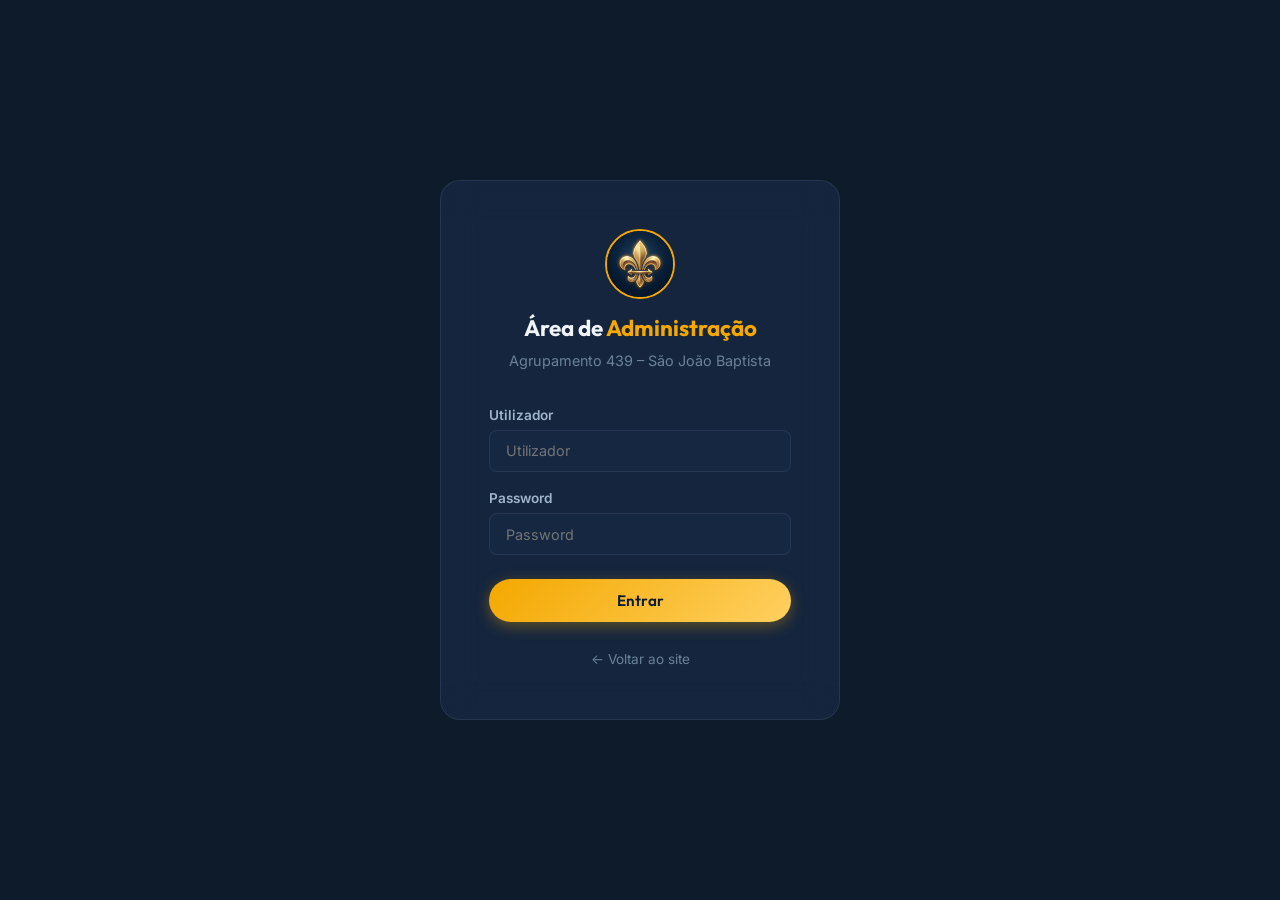
==== admin.html @ 11c43bd1 "first commit" ====
<!DOCTYPE html>
<html lang="pt" data-theme="dark">
<head>
  <meta charset="UTF-8">
  <meta name="viewport" content="width=device-width, initial-scale=1.0">
  <meta name="robots" content="noindex, nofollow">
  <title>Admin — Agrupamento 439</title>
  <link rel="stylesheet" href="css/style.css">
  <link rel="stylesheet" href="css/admin.css">
  <link rel="icon" href="assets/logo.png" type="image/png">
</head>
<body class="admin-body">

  <!-- ============ LOGIN VIEW ============ -->
  <div class="login-container" id="login-view">
    <div class="login-card">
      <img src="assets/logo.png" alt="Logo Agrupamento 439">
      <h2>Área de <span style="color: var(--c-gold);">Administração</span></h2>
      <p>Agrupamento 439 – São João Baptista</p>

      <div class="login-error" id="login-error"></div>

      <div class="form-group">
        <label style="text-align: left;">Utilizador</label>
        <input type="text" id="login-user" placeholder="Utilizador" autocomplete="username">
      </div>
      <div class="form-group">
        <label style="text-align: left;">Password</label>
        <input type="password" id="login-pass" placeholder="Password" autocomplete="current-password"
               onkeypress="if(event.key==='Enter') doLogin()">
      </div>
      <button class="btn btn-primary" style="width:100%; justify-content: center; margin-top: 0.5rem;" onclick="doLogin()">
        Entrar
      </button>
      <div style="margin-top: 1.5rem;">
        <a href="index.html" style="font-size: 0.85rem; color: var(--text-muted);">← Voltar ao site</a>
      </div>
    </div>
  </div>

  <!-- ============ ADMIN VIEW ============ -->
  <div class="admin-layout" id="admin-view" style="display: none;">

    <!-- Sidebar -->
    <aside class="admin-sidebar">
      <div class="sidebar-header">
        <img src="assets/logo.png" alt="Logo">
        <h2>Admin <span>439</span></h2>
      </div>

      <nav class="sidebar-nav">
        <div class="sidebar-section-label">Principal</div>
        <button class="sidebar-link active" data-section="dashboard" onclick="navigateTo('dashboard')">
          <span class="icon">📊</span> Dashboard
        </button>

        <div class="sidebar-section-label">Conteúdo</div>
        <button class="sidebar-link" data-section="news" onclick="navigateTo('news')">
          <span class="icon">📰</span> Notícias / Avisos
        </button>
        <button class="sidebar-link" data-section="hero" onclick="navigateTo('hero')">
          <span class="icon">✨</span> Destaques Hero
        </button>
        <button class="sidebar-link" data-section="events" onclick="navigateTo('events')">
          <span class="icon">📅</span> Eventos
        </button>
        <button class="sidebar-link" data-section="timeline" onclick="navigateTo('timeline')">
          <span class="icon">⌛</span> Cronologia
        </button>
        <button class="sidebar-link" data-section="gallery" onclick="navigateTo('gallery')">
          <span class="icon">🖼️</span> Galeria
        </button>
        <button class="sidebar-link" data-section="songs" onclick="navigateTo('songs')">
          <span class="icon">🎵</span> Cancioneiro
        </button>
        <button class="sidebar-link" data-section="visits" onclick="navigateTo('visits')">
          <span class="icon">👥</span> Visitantes
        </button>
        <button class="sidebar-link" data-section="recruitment" onclick="navigateTo('recruitment')">
          <span class="icon">📢</span> Recrutamento
        </button>
        <button class="sidebar-link" data-section="pages" onclick="navigateTo('pages')">
          <span class="icon">🌐</span> Páginas
        </button>

        <div class="sidebar-section-label">Comunicação</div>
        <button class="sidebar-link" data-section="newsletter" onclick="navigateTo('newsletter')">
          <span class="icon">📧</span> Newsletter
        </button>
        <button class="sidebar-link" data-section="messages" onclick="navigateTo('messages')">
          <span class="icon">💬</span> Mensagens
        </button>

        <div class="sidebar-section-label">Configuração</div>
        <button class="sidebar-link" data-section="settings" onclick="navigateTo('settings')">
          <span class="icon">⚙️</span> Definições Admin
        </button>
      </nav>


      <div class="sidebar-footer">
        <a href="index.html">← Voltar ao site</a>
        <a href="#" onclick="doLogout()" style="margin-top: 0.5rem; color: var(--c-gold);">🚪 Terminar sessão</a>
      </div>
    </aside>

    <!-- Main Content -->
    <main class="admin-main">
      <div class="admin-header">
        <h1 id="admin-title">📊 <span>Dashboard</span></h1>
        <div style="display: flex; gap: 0.5rem;">
          <button class="nav-toggle-btn" onclick="document.documentElement.setAttribute('data-theme', document.documentElement.getAttribute('data-theme') === 'dark' ? 'light' : 'dark')" title="Toggle Theme">🌓</button>
          <button class="nav-toggle-btn" onclick="toggleSidebar()" style="display:none;" id="sidebar-toggle-btn" title="Menu">☰</button>
        </div>
      </div>

      <div id="admin-content"></div>
    </main>
  </div>

  <script src="js/songs-data.js"></script>
  <script src="js/visits-data.js"></script>
  <script src="js/admin.js"></script>
</body>
</html>
---- css/style.css ----
/* ============================================================
   AGRUPAMENTO 439 — DESIGN SYSTEM
   Premium Scout Website · Dark/Light · Mobile-First
   ============================================================ */

/* ---------- GOOGLE FONTS ---------- */
@import url('https://fonts.googleapis.com/css2?family=Outfit:wght@300;400;500;600;700;800;900&family=Inter:wght@300;400;500;600;700&display=swap');

/* ---------- CSS CUSTOM PROPERTIES ---------- */
:root {
  /* Scout Colors - Base Reference */
  --c-navy: #1B3A6B;
  --c-navy-deep: #0D1B2A;
  --c-gold: #F4A800;
  --c-gold-light: #FFD060;
  --c-green: #2E7D32;
  --c-green-light: #4CAF50;
  --c-red-scout: #C62828;
  --c-lobitos: #FF9800;
  --c-exploradores: #1976D2;
  --c-pioneiros: #E53935;
  --c-caminheiros: #388E3C;

  /* Theme Dynamic Colors (Defaults to Gold) */
  --c-primary: var(--c-gold);
  --c-primary-rgb: 244, 168, 0;
  --c-primary-light: var(--c-gold-light);

  /* Typography */
  --f-heading: 'Outfit', sans-serif;
  --f-body: 'Inter', sans-serif;

  /* Spacing */
  --s-xs: 0.25rem;
  --s-sm: 0.5rem;
  --s-md: 1rem;
  --s-lg: 1.5rem;
  --s-xl: 2rem;
  --s-2xl: 3rem;
  --s-3xl: 4rem;
  --s-4xl: 6rem;

  /* Border Radius */
  --r-sm: 8px;
  --r-md: 12px;
  --r-lg: 20px;
  --r-xl: 28px;
  --r-full: 9999px;

  /* Shadows */
  --shadow-sm: 0 2px 8px rgba(0,0,0,0.1);
  --shadow-md: 0 4px 20px rgba(0,0,0,0.15);
  --shadow-lg: 0 8px 40px rgba(0,0,0,0.2);
  --shadow-glow: 0 0 30px rgba(var(--c-primary-rgb), 0.3);

  /* Transitions */
  --t-fast: 0.15s ease;
  --t-med: 0.3s ease;
  --t-slow: 0.5s ease;
  --t-spring: 0.4s cubic-bezier(0.34, 1.56, 0.64, 1);
}

/* ---------- SECTION THEMES ---------- */
[data-section-theme="lobitos"] {
  --c-primary: var(--c-lobitos);
  --c-primary-rgb: 255, 152, 0;
  --c-primary-light: #FFB74D;
}
[data-section-theme="exploradores"] {
  --c-primary: var(--c-exploradores);
  --c-primary-rgb: 25, 118, 210;
  --c-primary-light: #64B5F6;
}
[data-section-theme="pioneiros"] {
  --c-primary: var(--c-pioneiros);
  --c-primary-rgb: 229, 57, 53;
  --c-primary-light: #EF5350;
}
[data-section-theme="caminheiros"] {
  --c-primary: var(--c-caminheiros);
  --c-primary-rgb: 56, 142, 60;
  --c-primary-light: #81C784;
}

/* ---------- DARK THEME (default) ---------- */
[data-theme="dark"] {
  --bg-primary: #0D1B2A;
  --bg-secondary: #132238;
  --bg-card: rgba(25, 42, 70, 0.7);
  --bg-card-hover: rgba(35, 55, 88, 0.85);
  --bg-glass: rgba(19, 34, 56, 0.6);
  --bg-nav: rgba(13, 27, 42, 0.92);
  --text-primary: #F0F4F8;
  --text-secondary: #A0B4CC;
  --text-muted: #6B8299;
  --border-color: rgba(160, 180, 210, 0.12);
  --border-glow: rgba(var(--c-primary-rgb), 0.4);
  --input-bg: rgba(25, 42, 70, 0.5);
  --overlay: rgba(13, 27, 42, 0.85);
}

/* Dark Theme Specific Overrides */
[data-theme="dark"][data-section-theme="lobitos"] { --bg-primary: #1A120B; --bg-secondary: #251D14; --bg-card: rgba(40, 30, 20, 0.7); }
[data-theme="dark"][data-section-theme="exploradores"] { --bg-primary: #0B131A; --bg-secondary: #141D25; --bg-card: rgba(20, 30, 40, 0.7); }
[data-theme="dark"][data-section-theme="pioneiros"] { --bg-primary: #1A0B0B; --bg-secondary: #251414; --bg-card: rgba(40, 20, 20, 0.7); }
[data-theme="dark"][data-section-theme="caminheiros"] { --bg-primary: #0B1A0B; --bg-secondary: #142514; --bg-card: rgba(20, 40, 20, 0.7); }

/* ---------- LIGHT THEME ---------- */
[data-theme="light"] {
  --bg-primary: #F5F0E8;
  --bg-secondary: #EDE7DB;
  --bg-card: rgba(255, 255, 255, 0.85);
  --bg-card-hover: rgba(255, 255, 255, 0.95);
  --bg-glass: rgba(255, 255, 255, 0.6);
  --bg-nav: rgba(245, 240, 232, 0.95);
  --text-primary: #1B3A6B;
  --text-secondary: #4A5568;
  --text-muted: #718096;
  --border-color: rgba(27, 58, 107, 0.12);
  --border-glow: rgba(var(--c-primary-rgb), 0.5);
  --input-bg: rgba(255, 255, 255, 0.7);
  --overlay: rgba(245, 240, 232, 0.9);
}

/* Light Theme Specific Overrides */
[data-theme="light"][data-section-theme="lobitos"] { --bg-primary: #FFF8E1; --bg-secondary: #FEF3CF; --text-primary: #5D4037; }
[data-theme="light"][data-section-theme="exploradores"] { --bg-primary: #E3F2FD; --bg-secondary: #D1E9F9; --text-primary: #0D47A1; }
[data-theme="light"][data-section-theme="pioneiros"] { --bg-primary: #FFEBEE; --bg-secondary: #F9D1D1; --text-primary: #B71C1C; }
[data-theme="light"][data-section-theme="caminheiros"] { --bg-primary: #E8F5E9; --bg-secondary: #D1F9D1; --text-primary: #1B5E20; }

/* ---------- RESET & BASE ---------- */
*, *::before, *::after {
  margin: 0;
  padding: 0;
  box-sizing: border-box;
}

html {
  scroll-behavior: smooth;
  font-size: 16px;
}

body {
  font-family: var(--f-body);
  background: var(--bg-primary);
  color: var(--text-primary);
  line-height: 1.6;
  overflow-x: hidden;
  transition: background var(--t-med), color var(--t-med);
}

a {
  color: var(--c-primary);
  text-decoration: none;
  transition: color var(--t-fast);
}
a:hover { color: var(--c-primary-light); }

img { max-width: 100%; height: auto; display: block; }

ul { list-style: none; }

h1, h2, h3, h4, h5, h6 {
  font-family: var(--f-heading);
  font-weight: 700;
  line-height: 1.2;
}

/* ---------- UTILITY CLASSES ---------- */
.container {
  width: 100%;
  max-width: 1200px;
  margin: 0 auto;
  padding: 0 var(--s-lg);
}

.section {
  padding: var(--s-4xl) 0;
  position: relative;
}

.section-title {
  font-size: clamp(1.8rem, 4vw, 2.8rem);
  font-weight: 800;
  text-align: center;
  margin-bottom: var(--s-sm);
}

.section-subtitle {
  font-size: clamp(1rem, 2vw, 1.15rem);
  color: var(--text-secondary);
  text-align: center;
  margin-bottom: var(--s-3xl);
  max-width: 600px;
  margin-left: auto;
  margin-right: auto;
}

.gold { color: var(--c-primary); }
.green { color: var(--c-green-light); }

.btn {
  display: inline-flex;
  align-items: center;
  gap: var(--s-sm);
  padding: 0.75rem 1.75rem;
  border-radius: var(--r-full);
  font-family: var(--f-heading);
  font-weight: 600;
  font-size: 0.95rem;
  cursor: pointer;
  border: none;
  transition: all var(--t-spring);
  text-decoration: none;
}

.btn-primary {
  background: linear-gradient(135deg, var(--c-primary), var(--c-primary-light));
  color: var(--c-navy-deep);
  box-shadow: 0 4px 15px rgba(var(--c-primary-rgb), 0.35);
}
.btn-primary:hover {
  transform: translateY(-2px) scale(1.03);
  box-shadow: 0 6px 25px rgba(var(--c-primary-rgb), 0.5);
  color: var(--c-navy-deep);
}

.btn-outline {
  background: transparent;
  border: 2px solid var(--c-primary);
  color: var(--c-primary);
}
.btn-outline:hover {
  background: var(--c-primary);
  color: var(--c-navy-deep);
  transform: translateY(-2px);
}

.btn-sm {
  padding: 0.5rem 1.2rem;
  font-size: 0.85rem;
}

/* ---------- SCROLLBAR ---------- */
::-webkit-scrollbar { width: 8px; }
::-webkit-scrollbar-track { background: var(--bg-secondary); }
::-webkit-scrollbar-thumb {
  background: var(--c-navy);
  border-radius: 4px;
}
[data-theme="light"] ::-webkit-scrollbar-thumb {
  background: #C0B8A8;
}

/* ============================================================
   NAVBAR
   ============================================================ */
.navbar {
  position: fixed;
  top: 0;
  left: 0;
  right: 0;
  z-index: 1000;
  background: var(--bg-nav);
  backdrop-filter: blur(20px);
  -webkit-backdrop-filter: blur(20px);
  border-bottom: 1px solid var(--border-color);
  transition: all var(--t-med);
  padding: 0.6rem 0;
}

.navbar.scrolled {
  box-shadow: var(--shadow-md);
}

.nav-inner {
  display: flex;
  align-items: center;
  justify-content: space-between;
  max-width: 1200px;
  margin: 0 auto;
  padding: 0 var(--s-lg);
}

.nav-brand {
  display: flex;
  align-items: center;
  gap: var(--s-sm);
}

.nav-brand img {
  width: 40px;
  height: 40px;
  border-radius: 50%;
  object-fit: cover;
}

.nav-brand-text {
  font-family: var(--f-heading);
  font-weight: 700;
  font-size: 1.1rem;
  color: var(--text-primary);
}

.nav-brand-text span {
  color: var(--c-primary);
}

.nav-links {
  display: flex;
  align-items: center;
  gap: var(--s-lg);
}

.nav-links a {
  color: var(--text-secondary);
  font-family: var(--f-heading);
  font-weight: 500;
  font-size: 0.9rem;
  position: relative;
  padding: 0.3rem 0;
  transition: color var(--t-fast);
}

.nav-links a::after {
  content: '';
  position: absolute;
  bottom: -2px;
  left: 0;
  width: 0%;
  height: 2px;
  background: var(--c-primary);
  transition: width var(--t-med);
  border-radius: 2px;
}

.nav-links a:hover,
.nav-links a.active {
  color: var(--c-primary);
}

.nav-links a:hover::after,
.nav-links a.active::after {
  width: 100%;
}

.nav-controls {
  display: flex;
  align-items: center;
  gap: var(--s-md);
}

.nav-toggle-btn {
  background: var(--bg-card);
  border: 1px solid var(--border-color);
  color: var(--text-secondary);
  width: 36px;
  height: 36px;
  border-radius: var(--r-sm);
  cursor: pointer;
  display: flex;
  align-items: center;
  justify-content: center;
  font-size: 1rem;
  transition: all var(--t-fast);
}

.nav-toggle-btn:hover {
  background: var(--bg-card-hover);
  color: var(--c-primary);
  border-color: var(--border-glow);
}

/* Section Theme Selector */
.section-theme-selector {
  position: relative;
}

.section-theme-dropdown {
  position: absolute;
  top: calc(100% + 10px);
  right: 0;
  background: var(--bg-nav);
  backdrop-filter: blur(20px);
  border: 1px solid var(--border-color);
  border-radius: var(--r-md);
  padding: 0.5rem;
  display: none;
  flex-direction: column;
  gap: 0.25rem;
  min-width: 160px;
  box-shadow: var(--shadow-lg);
  animation: fadeInDown 0.3s ease;
  z-index: 1100;
}

.section-theme-selector:hover .section-theme-dropdown {
  display: flex;
}

.section-theme-dropdown button {
  background: transparent;
  border: none;
  color: var(--text-secondary);
  padding: 0.6rem 1rem;
  text-align: left;
  font-family: var(--f-heading);
  font-size: 0.85rem;
  font-weight: 500;
  border-radius: var(--r-sm);
  cursor: pointer;
  transition: all var(--t-fast);
  display: flex;
  align-items: center;
  gap: var(--s-sm);
}

.section-theme-dropdown button:hover {
  background: var(--bg-card-hover);
  color: var(--c-primary);
}

.lang-toggle {
  font-weight: 600;
  font-size: 0.8rem;
  font-family: var(--f-heading);
  letter-spacing: 0.5px;
}

.hamburger {
  display: none;
  background: none;
  border: none;
  cursor: pointer;
  padding: var(--s-sm);
}

.hamburger span {
  display: block;
  width: 24px;
  height: 2px;
  background: var(--text-primary);
  margin: 5px 0;
  transition: all var(--t-med);
  border-radius: 2px;
}

.hamburger.open span:nth-child(1) {
  transform: rotate(45deg) translate(5px, 5px);
}
.hamburger.open span:nth-child(2) {
  opacity: 0;
}
.hamburger.open span:nth-child(3) {
  transform: rotate(-45deg) translate(5px, -5px);
}

/* ============================================================
   HERO SECTION
   ============================================================ */
.hero {
  position: relative;
  min-height: 100vh;
  display: flex;
  align-items: center;
  justify-content: center;
  overflow: hidden;
  background: var(--c-navy-deep);
}

.hero-bg {
  position: absolute;
  inset: 0;
  background-image: url('../assets/hero.png');
  background-size: cover;
  background-position: center;
  filter: brightness(0.4);
  transform: scale(1.05);
  transition: transform 8s ease;
}

.hero:hover .hero-bg {
  transform: scale(1.1);
}

.hero-overlay {
  position: absolute;
  inset: 0;
  background: linear-gradient(
    180deg,
    rgba(13, 27, 42, 0.5) 0%,
    rgba(13, 27, 42, 0.3) 50%,
    rgba(13, 27, 42, 0.9) 100%
  );
}

.hero-particles {
  position: absolute;
  inset: 0;
  overflow: hidden;
  pointer-events: none;
}

.hero-particles .particle {
  position: absolute;
  width: 3px;
  height: 3px;
  background: var(--c-primary);
  border-radius: 50%;
  opacity: 0;
  animation: particle-float 6s ease-in-out infinite;
}

@keyframes particle-float {
  0% { opacity: 0; transform: translateY(100vh) scale(0); }
  20% { opacity: 0.8; }
  80% { opacity: 0.8; }
  100% { opacity: 0; transform: translateY(-10vh) scale(1.5); }
}

.hero-content {
  position: relative;
  z-index: 2;
  text-align: center;
  padding: 100px var(--s-xl) var(--s-xl); /* Increased top padding for fixed navbar */
  max-width: 900px; /* Slightly wider to accommodate panorama */
}

.hero-badge {
  display: inline-flex;
  align-items: center;
  gap: var(--s-sm);
  padding: 0.4rem 1rem;
  background: rgba(var(--c-primary-rgb), 0.15);
  border: 1px solid rgba(var(--c-primary-rgb), 0.3);
  border-radius: var(--r-full);
  font-family: var(--f-heading);
  font-weight: 600;
  font-size: 0.85rem;
  color: var(--c-primary);
  margin-bottom: var(--s-lg);
  animation: fadeInDown 0.8s ease;
}

/* --- Group Photo in Hero --- */
.hero-group-photo-wrap {
  position: relative;
  width: min(720px, 90vw);
  margin: 0 auto 1.75rem;
  border-radius: var(--r-xl);
  overflow: hidden;
  border: 3px solid rgba(var(--c-primary-rgb), 0.6);
  box-shadow: 0 0 40px rgba(var(--c-primary-rgb), 0.25), var(--shadow-lg);
  animation: fadeInScale 1s ease 0.15s both;
}

.hero-group-photo {
  width: 100%;
  height: auto;
  aspect-ratio: 16 / 9; /* Maintains a standard panoramic ratio */
  object-fit: contain; /* Ensures the complete image is visible */
  background: rgba(0,0,0,0.2);
  display: block;
}

.hero-group-photo-overlay {
  position: absolute;
  inset: 0;
  background: linear-gradient(
    to bottom,
    transparent 50%,
    rgba(13, 27, 42, 0.7) 100%
  );
}

/* The height is now handled by aspect-ratio and height: auto */

.hero-logo {
  width: 90px;
  height: 90px;
  margin: 0 auto var(--s-lg);
  border-radius: 50%;
  object-fit: cover;
  border: 3px solid var(--c-primary);
  box-shadow: var(--shadow-glow);
  animation: fadeInScale 1s ease 0.2s both;
}

.hero h1 {
  font-size: clamp(2.2rem, 6vw, 4rem);
  font-weight: 900;
  color: #fff;
  margin-bottom: var(--s-md);
  animation: fadeInUp 0.8s ease 0.4s both;
}

.hero h1 .highlight {
  background: linear-gradient(135deg, var(--c-primary), var(--c-primary-light));
  -webkit-background-clip: text;
  -webkit-text-fill-color: transparent;
  background-clip: text;
}

.hero-subtitle {
  font-size: clamp(1rem, 2.5vw, 1.3rem);
  color: rgba(255,255,255,0.8);
  margin-bottom: var(--s-2xl);
  animation: fadeInUp 0.8s ease 0.6s both;
  line-height: 1.5;
}

.hero-cta {
  display: flex;
  gap: var(--s-md);
  justify-content: center;
  flex-wrap: wrap;
  animation: fadeInUp 0.8s ease 0.8s both;
}

/* Counter Stats */
.hero-stats {
  display: flex;
  gap: var(--s-2xl);
  justify-content: center;
  margin-top: var(--s-3xl);
  animation: fadeInUp 0.8s ease 1s both;
}

.stat-item {
  text-align: center;
}

.stat-number {
  font-family: var(--f-heading);
  font-size: clamp(2rem, 4vw, 3rem);
  font-weight: 900;
  color: var(--c-primary);
  line-height: 1;
}

.stat-label {
  font-size: 0.85rem;
  color: rgba(255,255,255,0.6);
  margin-top: var(--s-xs);
  font-weight: 500;
}

.hero-scroll {
  position: absolute;
  bottom: 2rem;
  left: 50%;
  transform: translateX(-50%);
  z-index: 2;
  animation: bounce 2s infinite;
}

.hero-scroll-icon {
  width: 28px;
  height: 44px;
  border: 2px solid rgba(255,255,255,0.4);
  border-radius: 14px;
  display: flex;
  justify-content: center;
  padding-top: 8px;
}

.hero-scroll-icon::before {
  content: '';
  width: 4px;
  height: 10px;
  background: var(--c-primary);
  border-radius: 2px;
  animation: scroll-dot 1.5s infinite;
}

/* ============================================================
   NEWS/AVISOS SECTION
   ============================================================ */
.news-filters {
  display: flex;
  gap: var(--s-sm);
  justify-content: center;
  flex-wrap: wrap;
  margin-bottom: var(--s-2xl);
}

.filter-btn {
  padding: 0.4rem 1rem;
  border-radius: var(--r-full);
  border: 1px solid var(--border-color);
  background: var(--bg-card);
  color: var(--text-secondary);
  font-family: var(--f-heading);
  font-weight: 500;
  font-size: 0.85rem;
  cursor: pointer;
  transition: all var(--t-fast);
}

.filter-btn:hover,
.filter-btn.active {
  background: var(--c-primary);
  color: var(--c-navy-deep);
  border-color: var(--c-primary);
}

.news-grid {
  display: grid;
  grid-template-columns: repeat(auto-fill, minmax(320px, 1fr));
  gap: var(--s-lg);
}

.news-card {
  background: var(--bg-card);
  border: 1px solid var(--border-color);
  border-radius: var(--r-lg);
  overflow: hidden;
  backdrop-filter: blur(10px);
  transition: all var(--t-spring);
  cursor: pointer;
}

.news-card:hover {
  transform: translateY(-6px);
  border-color: var(--border-glow);
  box-shadow: var(--shadow-glow);
}

.news-card-img {
  width: 100%;
  height: 180px;
  object-fit: cover;
}

.news-card-body {
  padding: var(--s-lg);
}

.news-card-tag {
  display: inline-block;
  padding: 0.2rem 0.6rem;
  border-radius: var(--r-full);
  font-size: 0.7rem;
  font-weight: 600;
  font-family: var(--f-heading);
  text-transform: uppercase;
  letter-spacing: 0.5px;
  margin-bottom: var(--s-sm);
}

.tag-lobitos { background: rgba(255,152,0,0.15); color: var(--c-lobitos); }
.tag-exploradores { background: rgba(25,118,210,0.15); color: var(--c-exploradores); }
.tag-pioneiros { background: rgba(229,57,53,0.15); color: var(--c-pioneiros); }
.tag-caminheiros { background: rgba(56,142,60,0.15); color: var(--c-caminheiros); }
.tag-geral { background: rgba(var(--c-primary-rgb), 0.15); color: var(--c-primary); }

.news-card h3 {
  font-size: 1.1rem;
  margin-bottom: var(--s-sm);
  color: var(--text-primary);
}

.news-card p {
  color: var(--text-secondary);
  font-size: 0.9rem;
  line-height: 1.5;
  display: -webkit-box;
  -webkit-line-clamp: 3;
  line-clamp: 3;
  -webkit-box-orient: vertical;
  overflow: hidden;
}

.news-card-date {
  font-size: 0.8rem;
  color: var(--text-muted);
  margin-top: var(--s-md);
}

/* ============================================================
   SECTIONS (AGE GROUPS)
   ============================================================ */
.section-tabs {
  display: flex;
  gap: var(--s-sm);
  justify-content: center;
  flex-wrap: wrap;
  margin-bottom: var(--s-2xl);
}

.section-tab {
  padding: 0.6rem 1.5rem;
  border-radius: var(--r-full);
  border: 2px solid var(--border-color);
  background: var(--bg-card);
  color: var(--text-secondary);
  font-family: var(--f-heading);
  font-weight: 600;
  font-size: 0.9rem;
  cursor: pointer;
  transition: all var(--t-spring);
}

.section-tab:hover { transform: translateY(-2px); }

.section-tab[data-section="lobitos"].active,
.section-tab[data-section="lobitos"]:hover {
  background: var(--c-lobitos);
  color: #fff;
  border-color: var(--c-lobitos);
}

.section-tab[data-section="exploradores"].active,
.section-tab[data-section="exploradores"]:hover {
  background: var(--c-exploradores);
  color: #fff;
  border-color: var(--c-exploradores);
}

.section-tab[data-section="pioneiros"].active,
.section-tab[data-section="pioneiros"]:hover {
  background: var(--c-pioneiros);
  color: #fff;
  border-color: var(--c-pioneiros);
}

.section-tab[data-section="caminheiros"].active,
.section-tab[data-section="caminheiros"]:hover {
  background: var(--c-caminheiros);
  color: #fff;
  border-color: var(--c-caminheiros);
}

.section-panel {
  display: none;
  animation: fadeInUp 0.5s ease;
}

.section-panel.active {
  display: grid;
  grid-template-columns: 1fr 1fr;
  gap: var(--s-2xl);
  align-items: center;
}

.section-info h3 {
  font-size: 1.8rem;
  margin-bottom: var(--s-sm);
}

.section-info .age-range {
  display: inline-flex;
  align-items: center;
  gap: var(--s-sm);
  padding: 0.3rem 0.8rem;
  border-radius: var(--r-full);
  font-size: 0.85rem;
  font-weight: 600;
  margin-bottom: var(--s-lg);
  font-family: var(--f-heading);
}

.section-info p {
  color: var(--text-secondary);
  line-height: 1.7;
  margin-bottom: var(--s-md);
}

.section-details {
  background: var(--bg-card);
  border: 1px solid var(--border-color);
  border-radius: var(--r-lg);
  padding: var(--s-xl);
  backdrop-filter: blur(10px);
}

.section-details h4 {
  font-size: 1.1rem;
  margin-bottom: var(--s-md);
  display: flex;
  align-items: center;
  gap: var(--s-sm);
}

.detail-list {
  display: flex;
  flex-wrap: wrap;
  gap: var(--s-sm);
}

.detail-list a {
  padding: 0.35rem 0.75rem;
  border-radius: var(--r-full);
  background: var(--bg-secondary);
  border: 1px solid var(--border-color);
  font-size: 0.82rem;
  color: var(--text-secondary);
  transition: all var(--t-fast);
}

.detail-list a:hover {
  background: var(--c-gold);
  color: var(--c-navy-deep);
  border-color: var(--c-gold);
}

/* --- Scout Section Details (Shared) --- */
.scout-info-list {
  list-style: none;
  padding: 0;
  display: flex;
  flex-direction: column;
  gap: 0.75rem;
  margin-top: var(--s-lg);
}

.scout-info-item {
  display: flex;
  gap: 1rem;
  padding: 0.85rem;
  background: rgba(var(--c-primary-rgb), 0.03);
  border-radius: var(--r-md);
  border-left: 3px solid var(--c-primary);
  transition: transform 0.2s ease, background 0.2s ease;
}

.scout-info-item:hover {
  transform: translateX(5px);
  background: rgba(var(--c-primary-rgb), 0.08);
}

.scout-info-icon {
  font-size: 1.25rem;
  flex-shrink: 0;
}

.scout-info-text {
  font-size: 0.92rem;
  line-height: 1.6;
  color: var(--text-secondary);
}

.uniform-infographic-wrap {
  text-align: center;
  padding: var(--s-lg);
}

.uniform-infographic {
  width: 100%;
  max-width: 450px;
  display: block;
  margin: 0 auto;
  border-radius: var(--r-lg);
  box-shadow: var(--shadow-xl);
  border: 1px solid var(--border-color);
  transition: transform 0.3s ease;
}

.uniform-infographic:hover {
  transform: scale(1.02);
}

@media (max-width: 992px) {
  .section-panel.active {
    grid-template-columns: 1fr;
    gap: var(--s-xl);
  }
  .uniform-infographic {
    max-width: 320px;
  }
}

/* ============================================================
   CALENDAR SECTION
   ============================================================ */
/* Container for Event Cards */
.calendar-grid {
  display: grid;
  grid-template-columns: repeat(auto-fill, minmax(320px, 1fr));
  gap: 30px;
  margin-top: 40px;
}


.event-card {
  background: var(--bg-card);
  border-radius: 16px;
  padding: 0;
  box-shadow: var(--shadow-sm);
  transition: transform 0.3s cubic-bezier(0.175, 0.885, 0.32, 1.275), box-shadow 0.3s ease;
  position: relative;
  overflow: hidden;
  border: 1px solid var(--border-color);
  display: flex;
  flex-direction: column;
}

.event-card:hover {
  transform: translateY(-10px);
  box-shadow: var(--shadow-md);
}

/* Event Image / Poster */
.event-image {
  width: 100%;
  height: 220px;
  object-fit: cover;
  border-bottom: 3px solid var(--c-primary);
  display: block;
}

/* Event Swimlane (Horizontal Image Scroll) */
.event-swimlane {
  display: flex;
  overflow-x: auto;
  scroll-snap-type: x mandatory;
  -webkit-overflow-scrolling: touch;
  gap: 12px;
  padding: 15px;
  background: rgba(0, 0, 0, 0.05);
  border-bottom: 2px solid var(--border-color);
}

.event-swimlane::-webkit-scrollbar {
  height: 6px;
}
.event-swimlane::-webkit-scrollbar-thumb {
  background: var(--c-primary);
  border-radius: 10px;
}

.event-swimlane img {
  scroll-snap-align: center;
  flex: 0 0 85%;
  height: 200px;
  object-fit: cover;
  border-radius: 12px;
  box-shadow: 0 4px 10px rgba(0,0,0,0.1);
  cursor: pointer;
  transition: transform 0.3s ease;
}

.event-swimlane img:hover {
  transform: scale(1.02);
}

/* Event Metadata & Content */
.event-info {
  padding: 25px;
  flex-grow: 1;
  display: flex;
  flex-direction: column;
}

.event-card {
  max-width: 500px;
  margin: 0 auto;
}

.event-date {

  font-weight: 700;
  color: var(--c-primary);
  font-size: 0.9rem;
  text-transform: uppercase;
  letter-spacing: 1px;
  margin-bottom: 10px;
  display: flex;
  align-items: center;
  gap: 8px;
}

.event-card h3 {
  font-size: 1.4rem;
  margin-bottom: 12px;
  color: var(--text-primary);
  line-height: 1.3;
}

.event-card p {
  color: var(--text-secondary);
  font-size: 0.95rem;
  line-height: 1.6;
  margin-bottom: 20px;
  flex-grow: 1;
}

/* Event Actions (Footer) */
.event-actions {
  display: flex;
  flex-wrap: wrap;
  gap: 10px;
  padding-top: 15px;
  border-top: 1px solid var(--border-color);
}

.gcal-btn {
  background: var(--c-primary);
  color: white;
  border: none;
  padding: 10px 16px;
  border-radius: 8px;
  font-weight: 600;
  cursor: pointer;
  font-size: 0.85rem;
  display: inline-flex;
  align-items: center;
  gap: 8px;
  transition: filter 0.2s ease, transform 0.1s ease;
}

.gcal-btn:hover {
  filter: brightness(1.1);
}

.share-btn {
  background: transparent;
  color: var(--text-primary);
  border: 1px solid var(--border-color);
  padding: 10px 16px;
  border-radius: 8px;
  font-weight: 600;
  cursor: pointer;
  font-size: 0.85rem;
  display: inline-flex;
  align-items: center;
  gap: 8px;
  transition: background 0.2s ease, border-color 0.2s ease;
}

.share-btn:hover {
  background: var(--bg-hover);
  border-color: var(--c-primary);
}

@media (max-width: 768px) {
  .event-card h3 {
    font-size: 1.2rem;
  }
}

.countdown-next {
  background: linear-gradient(135deg, var(--c-navy), #1e3c72);
  border-radius: var(--r-lg);
  padding: var(--s-2xl);
  text-align: center;
  margin-bottom: var(--s-2xl);
  border: 1px solid rgba(244,168,0,0.2);
}

.countdown-next h3 {
  color: var(--c-gold);
  font-size: 1.2rem;
  margin-bottom: var(--s-lg);
}

.countdown-digits {
  display: flex;
  gap: var(--s-lg);
  justify-content: center;
}

.countdown-block {
  text-align: center;
}

.countdown-block .digit {
  font-family: var(--f-heading);
  font-size: clamp(2rem, 5vw, 3.5rem);
  font-weight: 900;
  color: #fff;
  line-height: 1;
}

.countdown-block .label {
  font-size: 0.75rem;
  color: rgba(255,255,255,0.5);
  text-transform: uppercase;
  letter-spacing: 1px;
  margin-top: var(--s-xs);
}

/* ============================================================
   TIMELINE SECTION
   ============================================================ */
.timeline {
  position: relative;
  max-width: 700px;
  margin: 0 auto;
}

.timeline::before {
  content: '';
  position: absolute;
  left: 50%;
  top: 0;
  bottom: 0;
  width: 2px;
  background: var(--border-color);
  transform: translateX(-50%);
}

.timeline-item {
  position: relative;
  padding: var(--s-lg) 0;
  display: flex;
  align-items: flex-start;
}

.timeline-item:nth-child(odd) {
  flex-direction: row-reverse;
  text-align: right;
}

.timeline-dot {
  position: absolute;
  left: 50%;
  transform: translateX(-50%);
  width: 16px;
  height: 16px;
  border-radius: 50%;
  background: var(--c-gold);
  border: 3px solid var(--bg-primary);
  z-index: 2;
  box-shadow: 0 0 0 3px rgba(244,168,0,0.3);
}

.timeline-content {
  width: 45%;
  background: var(--bg-card);
  border: 1px solid var(--border-color);
  border-radius: var(--r-md);
  padding: var(--s-lg);
  backdrop-filter: blur(10px);
  transition: all var(--t-spring);
}

.timeline-content:hover {
  transform: translateY(-3px);
  box-shadow: var(--shadow-md);
}

.timeline-year {
  font-family: var(--f-heading);
  font-weight: 800;
  font-size: 1.3rem;
  color: var(--c-primary);
  margin-bottom: var(--s-xs);
}

.timeline-content h3 {
  font-size: 1rem;
  margin-bottom: var(--s-xs);
}

.timeline-content p {
  color: var(--text-secondary);
  font-size: 0.88rem;
  line-height: 1.5;
}

/* ============================================================
   GALLERY SECTION
   ============================================================ */
.gallery-grid {
  display: grid;
  grid-template-columns: repeat(auto-fill, minmax(250px, 1fr));
  gap: var(--s-md);
}

.gallery-item {
  position: relative;
  border-radius: var(--r-md);
  overflow: hidden;
  cursor: pointer;
  aspect-ratio: 4/3;
}

.gallery-item img {
  width: 100%;
  height: 100%;
  object-fit: cover;
  transition: transform var(--t-slow);
}

.gallery-item:hover img {
  transform: scale(1.08);
}

.gallery-item-overlay {
  position: absolute;
  inset: 0;
  background: linear-gradient(180deg, transparent 50%, rgba(0,0,0,0.7) 100%);
  display: flex;
  align-items: flex-end;
  padding: var(--s-md);
  opacity: 0;
  transition: opacity var(--t-med);
}

.gallery-item:hover .gallery-item-overlay {
  opacity: 1;
}

.gallery-item-overlay p {
  color: #fff;
  font-size: 0.85rem;
  font-weight: 500;
}

/* Lightbox */
.lightbox {
  position: fixed;
  inset: 0;
  z-index: 2000;
  background: rgba(0,0,0,0.95);
  display: none;
  align-items: center;
  justify-content: center;
  padding: var(--s-xl);
}

.lightbox.active {
  display: flex;
}

.lightbox img {
  max-width: 90vw;
  max-height: 85vh;
  border-radius: var(--r-md);
}

.lightbox-close {
  position: absolute;
  top: var(--s-xl);
  right: var(--s-xl);
  background: rgba(255,255,255,0.1);
  border: none;
  color: #fff;
  width: 44px;
  height: 44px;
  border-radius: 50%;
  cursor: pointer;
  font-size: 1.3rem;
  display: flex;
  align-items: center;
  justify-content: center;
  transition: background var(--t-fast);
}

.lightbox-close:hover {
  background: rgba(255,255,255,0.25);
}

/* ============================================================
   QUIZ SECTION
   ============================================================ */
.quiz-container {
  max-width: 600px;
  margin: 0 auto;
  background: var(--bg-card);
  border: 1px solid var(--border-color);
  border-radius: var(--r-lg);
  padding: var(--s-2xl);
  backdrop-filter: blur(10px);
}

.quiz-question {
  font-size: 1.1rem;
  font-weight: 600;
  margin-bottom: var(--s-lg);
  text-align: center;
}

.quiz-options {
  display: flex;
  flex-direction: column;
  gap: var(--s-sm);
}

.quiz-option {
  padding: 0.8rem var(--s-lg);
  border-radius: var(--r-md);
  border: 1px solid var(--border-color);
  background: var(--bg-secondary);
  color: var(--text-primary);
  cursor: pointer;
  font-family: var(--f-body);
  font-size: 0.95rem;
  text-align: left;
  transition: all var(--t-fast);
}

.quiz-option:hover {
  border-color: var(--c-primary);
  background: rgba(var(--c-primary-rgb), 0.08);
}

.quiz-option.selected {
  border-color: var(--c-primary);
  background: rgba(var(--c-primary-rgb), 0.15);
  color: var(--c-primary);
  font-weight: 600;
}

.quiz-progress {
  display: flex;
  gap: var(--s-xs);
  justify-content: center;
  margin-bottom: var(--s-xl);
}

.quiz-progress-dot {
  width: 10px;
  height: 10px;
  border-radius: 50%;
  background: var(--border-color);
  transition: background var(--t-fast);
}

.quiz-progress-dot.active {
  background: var(--c-primary);
}

.quiz-result {
  text-align: center;
  padding: var(--s-2xl);
}

.quiz-result-icon {
  font-size: 4rem;
  margin-bottom: var(--s-lg);
}

.quiz-result h3 {
  font-size: 1.5rem;
  margin-bottom: var(--s-sm);
}

/* ============================================================
   CANCIONEIRO SECTION
   ============================================================ */
.cancioneiro-card {
  background: var(--bg-card);
  border: 1px solid var(--border-color);
  border-radius: var(--r-lg);
  padding: var(--s-xl);
  backdrop-filter: blur(10px);
  margin-bottom: var(--s-lg);
}

.cancioneiro-card h3 {
  display: flex;
  align-items: center;
  gap: var(--s-sm);
  margin-bottom: var(--s-lg);
  font-size: 1.2rem;
}

.lyrics {
  font-family: 'Courier New', monospace;
  font-size: 0.9rem;
  line-height: 1.8;
  color: var(--text-secondary);
  white-space: pre-wrap;
}

.lyrics .chord {
  color: var(--c-primary);
  font-weight: 700;
}

/* ============================================================
   MAP SECTION
   ============================================================ */
.map-container {
  border-radius: var(--r-lg);
  overflow: hidden;
  border: 1px solid var(--border-color);
  height: 450px;
  background: var(--bg-card);
}

.map-container iframe {
  width: 100%;
  height: 100%;
  border: none;
}

/* ============================================================
   CONTACT SECTION
   ============================================================ */
.contact-grid {
  display: grid;
  grid-template-columns: 1fr 1fr;
  gap: var(--s-2xl);
}

.contact-cards {
  display: flex;
  flex-direction: column;
  gap: var(--s-md);
}

.contact-card {
  background: var(--bg-card);
  border: 1px solid var(--border-color);
  border-radius: var(--r-md);
  padding: var(--s-lg);
  display: flex;
  align-items: center;
  gap: var(--s-md);
  backdrop-filter: blur(10px);
  transition: all var(--t-fast);
}

.contact-card:hover {
  border-color: var(--border-glow);
  transform: translateX(4px);
}

.contact-icon {
  width: 48px;
  height: 48px;
  border-radius: var(--r-sm);
  background: rgba(var(--c-primary-rgb), 0.1);
  display: flex;
  align-items: center;
  justify-content: center;
  font-size: 1.3rem;
  flex-shrink: 0;
  color: var(--c-primary);
}

.contact-card h4 {
  font-size: 0.9rem;
  margin-bottom: 2px;
}

.contact-card p {
  color: var(--text-secondary);
  font-size: 0.85rem;
}

.contact-form {
  background: var(--bg-card);
  border: 1px solid var(--border-color);
  border-radius: var(--r-lg);
  padding: var(--s-xl);
  backdrop-filter: blur(10px);
}

.form-group {
  margin-bottom: var(--s-md);
}

.form-group label {
  display: block;
  font-size: 0.85rem;
  font-weight: 600;
  margin-bottom: var(--s-xs);
  color: var(--text-secondary);
}

.form-group label:has(input[type="checkbox"]) {
  display: flex;
  align-items: center;
  gap: 0.5rem;
  cursor: pointer;
}

.form-group input:not([type="checkbox"]),
.form-group textarea,
.form-group select {
  width: 100%;
  padding: 0.7rem var(--s-md);
  border-radius: var(--r-sm);
  border: 1px solid var(--border-color);
  background: var(--input-bg);
  color: var(--text-primary);
  font-family: var(--f-body);
  font-size: 0.9rem;
  transition: border-color var(--t-fast);
}

.form-group input:not([type="checkbox"]):focus,
.form-group textarea:focus,
.form-group select:focus {
  outline: none;
  border-color: var(--c-primary);
  box-shadow: 0 0 0 3px rgba(var(--c-primary-rgb), 0.15);
}

.form-group textarea {
  resize: vertical;
  min-height: 100px;
}

/* Social Links */
.social-links {
  display: flex;
  gap: var(--s-md);
  margin-top: var(--s-lg);
}

.social-link {
  width: 44px;
  height: 44px;
  border-radius: var(--r-sm);
  background: var(--bg-card);
  border: 1px solid var(--border-color);
  display: flex;
  align-items: center;
  justify-content: center;
  font-size: 1.2rem;
  color: var(--text-secondary);
  transition: all var(--t-spring);
}

.social-link:hover {
  background: var(--c-primary);
  color: var(--c-navy-deep);
  transform: translateY(-3px);
  border-color: var(--c-primary);
}

/* ============================================================
   NEWSLETTER SECTION
   ============================================================ */
.newsletter-banner {
  background: linear-gradient(135deg, var(--bg-secondary), var(--bg-primary));
  border-radius: var(--r-lg);
  padding: var(--s-3xl) var(--s-2xl);
  text-align: center;
  border: 1px solid var(--border-color);
  position: relative;
  overflow: hidden;
}

.newsletter-banner::after {
  content: '';
  position: absolute;
  inset: 0;
  background: radial-gradient(circle at top right, rgba(var(--c-primary-rgb), 0.1), transparent);
  pointer-events: none;
}

.newsletter-banner h3 {
  font-size: 1.6rem;
  margin-bottom: var(--s-sm);
  color: #fff;
}

.newsletter-banner p {
  color: rgba(255,255,255,0.7);
  margin-bottom: var(--s-lg);
}

.newsletter-form {
  display: flex;
  gap: var(--s-sm);
  max-width: 450px;
  margin: 0 auto;
}

.newsletter-form input {
  flex: 1;
  padding: 0.7rem var(--s-md);
  border-radius: var(--r-full);
  border: 1px solid rgba(255,255,255,0.2);
  background: rgba(255,255,255,0.1);
  color: #fff;
  font-size: 0.9rem;
}

.newsletter-form input::placeholder {
  color: rgba(255,255,255,0.5);
}

.newsletter-form input:focus {
  outline: none;
  border-color: var(--c-primary);
}

/* ============================================================
   FOOTER
   ============================================================ */
.footer {
  background: var(--bg-secondary);
  border-top: 1px solid var(--border-color);
  padding: var(--s-3xl) 0 var(--s-xl);
}

.footer-grid {
  display: grid;
  grid-template-columns: 2fr 1fr 1fr 1fr;
  gap: var(--s-2xl);
  margin-bottom: var(--s-2xl);
}

.footer-brand p {
  color: var(--text-secondary);
  font-size: 0.88rem;
  margin-top: var(--s-md);
  line-height: 1.6;
}

.footer-col h4 {
  font-size: 0.95rem;
  margin-bottom: var(--s-md);
  color: var(--c-primary);
}

.footer-col a {
  display: block;
  color: var(--text-secondary);
  font-size: 0.85rem;
  padding: 0.25rem 0;
  transition: color var(--t-fast);
}

.footer-col a:hover {
  color: var(--c-primary);
}

.footer-bottom {
  border-top: 1px solid var(--border-color);
  padding-top: var(--s-lg);
  display: flex;
  justify-content: space-between;
  align-items: center;
  font-size: 0.82rem;
  color: var(--text-muted);
}

/* ============================================================
   ANIMATIONS
   ============================================================ */
@keyframes fadeInUp {
  from { opacity: 0; transform: translateY(30px); }
  to { opacity: 1; transform: translateY(0); }
}

@keyframes fadeInDown {
  from { opacity: 0; transform: translateY(-20px); }
  to { opacity: 1; transform: translateY(0); }
}

@keyframes fadeInScale {
  from { opacity: 0; transform: scale(0.8); }
  to { opacity: 1; transform: scale(1); }
}

@keyframes bounce {
  0%, 20%, 53%, 80%, 100% { transform: translateX(-50%) translateY(0); }
  40% { transform: translateX(-50%) translateY(-12px); }
  43% { transform: translateX(-50%) translateY(-12px); }
  70% { transform: translateX(-50%) translateY(-6px); }
  90% { transform: translateX(-50%) translateY(-2px); }
}

@keyframes scroll-dot {
  0% { opacity: 1; transform: translateY(0); }
  100% { opacity: 0; transform: translateY(12px); }
}

.reveal {
  opacity: 0;
  transform: translateY(40px);
  transition: all 0.8s cubic-bezier(0.4, 0, 0.2, 1);
}

.reveal.visible {
  opacity: 1;
  transform: translateY(0);
}

/* ============================================================
   BADGE/TAG: "50 Anos" special
   ============================================================ */
.badge-50 {
  position: relative;
  display: inline-block;
  background: linear-gradient(135deg, #C9A432, #FFD700, #C9A432);
  color: var(--c-navy-deep);
  padding: 0.15rem 0.6rem;
  border-radius: var(--r-full);
  font-weight: 700;
  font-size: 0.75rem;
  font-family: var(--f-heading);
}

/* ============================================================
   RESPONSIVE
   ============================================================ */
@media (max-width: 768px) {
  .nav-links {
    position: fixed;
    top: 60px;
    left: 0;
    right: 0;
    background: var(--bg-nav);
    backdrop-filter: blur(20px);
    flex-direction: column;
    padding: var(--s-lg);
    gap: var(--s-md);
    transform: translateY(-120%);
    transition: transform var(--t-med);
    border-bottom: 1px solid var(--border-color);
  }

  .nav-links.open {
    transform: translateY(0);
  }

  .hamburger {
    display: block;
  }

  .hero-stats {
    flex-direction: column;
    gap: var(--s-lg);
  }

  .section-panel.active {
    grid-template-columns: 1fr;
  }

  .contact-grid {
    grid-template-columns: 1fr;
  }

  .footer-grid {
    grid-template-columns: 1fr 1fr;
    gap: var(--s-lg);
  }

  .footer-bottom {
    flex-direction: column;
    gap: var(--s-sm);
    text-align: center;
  }

  .timeline::before {
    left: 15px;
  }

  .timeline-item,
  .timeline-item:nth-child(odd) {
    flex-direction: row;
    text-align: left;
    padding-left: 40px;
  }

  .timeline-dot {
    left: 15px;
  }

  .timeline-content {
    width: 100%;
  }

  .news-grid {
    grid-template-columns: 1fr;
  }

  .countdown-digits {
    gap: var(--s-md);
  }

  .newsletter-form {
    flex-direction: column;
  }

  .hero h1 {
    font-size: 2rem;
  }
}

@media (max-width: 480px) {
  .hero-cta {
    flex-direction: column;
    align-items: center;
  }

  .section-tabs {
    gap: var(--s-xs);
  }

  .section-tab {
    font-size: 0.8rem;
    padding: 0.4rem 1rem;
  }

  .gallery-grid {
    grid-template-columns: 1fr 1fr;
  }
}

/* ============================================================
   CANCIONEIRO DINÂMICO
   ============================================================ */
.songs-column-grid {
  display: grid;
  grid-template-columns: repeat(3, 1fr);
  gap: var(--s-md) var(--s-xl);
  margin-top: var(--s-xl);
}

.song-link {
  display: flex;
  align-items: center;
  gap: var(--s-sm);
  padding: 0.6rem 0.8rem;
  background: var(--bg-card);
  border: 1px solid var(--border-color);
  border-radius: var(--r-sm);
  color: var(--text-primary);
  font-family: var(--f-heading);
  font-weight: 500;
  font-size: 0.95rem;
  transition: all var(--t-fast);
  cursor: pointer;
  text-align: left;
}

.song-link:hover {
  background: var(--bg-card-hover);
  border-color: var(--border-glow);
  color: var(--c-primary);
  transform: translateX(5px);
  box-shadow: var(--shadow-sm);
}

.song-link .icon {
  font-size: 1.1rem;
  color: var(--c-primary);
}

/* Modal Base */
.modal-overlay {
  position: fixed;
  inset: 0;
  background: rgba(0, 0, 0, 0.75);
  backdrop-filter: blur(8px);
  display: none;
  align-items: center;
  justify-content: center;
  z-index: 2000;
  padding: var(--s-md);
  opacity: 0;
  transition: opacity var(--t-med);
}

.modal-overlay.active {
  display: flex;
  opacity: 1;
}

.modal {
  background: var(--bg-secondary);
  border: 1px solid var(--border-color);
  border-radius: var(--r-lg);
  padding: var(--s-2xl);
  max-width: 600px;
  width: 100%;
  max-height: 90vh;
  overflow-y: auto;
  box-shadow: var(--shadow-lg);
  transform: translateY(20px);
  transition: transform var(--t-med);
}

.modal-overlay.active .modal {
  transform: translateY(0);
}

/* Song Modal Specifics */
.song-modal-content {
  max-width: 900px !important;
}

.song-modal-grid {
  display: grid;
  grid-template-columns: 1fr 1fr;
  gap: var(--s-xl);
  margin-top: var(--s-lg);
}

.song-lyrics-container {
  max-height: 500px;
  overflow-y: auto;
  background: rgba(0,0,0,0.15);
  padding: var(--s-lg);
  border-radius: var(--r-md);
  white-space: pre-wrap;
  font-family: var(--f-body);
  line-height: 1.8;
  font-size: 0.95rem;
  border: 1px solid var(--border-color);
}

.song-video-container {
  display: flex;
  flex-direction: column;
  gap: var(--s-md);
}

.song-video-wrapper {
  position: relative;
  padding-bottom: 56.25%; /* 16:9 */
  height: 0;
  border-radius: var(--r-md);
  overflow: hidden;
  background: #000;
  box-shadow: var(--shadow-md);
}

.song-video-wrapper iframe {
  position: absolute;
  top: 0;
  left: 0;
  width: 100%;
  height: 100%;
  border: 0;
}

@media (max-width: 992px) {
  .songs-column-grid { grid-template-columns: repeat(2, 1fr); }
  .song-modal-grid { grid-template-columns: 1fr; }
}

@media (max-width: 600px) {
  .songs-column-grid { grid-template-columns: 1fr; }
}

/* ============================================================
   VISITANTES (ESCUTEIROS QUE NOS VISITAM) - COMPACT
   ============================================================ */
.visits-grid {
  display: grid;
  grid-template-columns: repeat(auto-fill, minmax(360px, 1fr));
  gap: var(--s-lg);
  margin-top: var(--s-xl);
}

.visit-card-compact {
  display: flex;
  background: var(--bg-card);
  border: 1px solid var(--border-color);
  border-radius: var(--r-md);
  overflow: hidden;
  transition: all var(--t-fast);
  cursor: pointer;
  height: 110px;
}

.visit-card-compact:hover {
  transform: translateY(-3px);
  border-color: var(--c-primary);
  box-shadow: var(--shadow-md);
}

.vcc-image {
  flex: 0 0 110px;
  position: relative;
  overflow: hidden;
}

.vcc-image img {
  width: 100%;
  height: 100%;
  object-fit: cover;
  transition: transform var(--t-med);
}

.vcc-overlay {
  position: absolute;
  inset: 0;
  background: rgba(var(--c-primary-rgb), 0.4);
  display: flex;
  align-items: center;
  justify-content: center;
  opacity: 0;
  transition: opacity var(--t-fast);
}

.visit-card-compact:hover .vcc-overlay {
  opacity: 1;
}

.visit-card-compact:hover .vcc-image img {
  transform: scale(1.1);
}

.vcc-overlay .icon {
  font-size: 1.5rem;
  color: #fff;
}

.vcc-info {
  flex: 1;
  padding: var(--s-md);
  display: flex;
  flex-direction: column;
  justify-content: center;
  min-width: 0;
}

.vcc-date {
  font-size: 0.7rem;
  font-weight: 700;
  text-transform: uppercase;
  color: var(--c-primary);
  letter-spacing: 0.5px;
  margin-bottom: 2px;
}

.vcc-title {
  font-size: 0.95rem;
  font-weight: 700;
  color: var(--text-primary);
  margin-bottom: 4px;
  white-space: nowrap;
  overflow: hidden;
  text-overflow: ellipsis;
}

.vcc-desc {
  font-size: 0.8rem;
  color: var(--text-secondary);
  display: -webkit-box;
  -webkit-line-clamp: 2;
  -webkit-box-orient: vertical;
  overflow: hidden;
  line-height: 1.4;
}

@media (max-width: 600px) {
  .visits-grid { grid-template-columns: 1fr; }
  .visit-card-compact { height: auto; }
  .vcc-image { flex: 0 0 100px; }
}

/* Lightbox Base */
.lightbox {
  position: fixed;
  inset: 0;
  background: rgba(0,0,0,0.9);
  backdrop-filter: blur(5px);
  display: none;
  align-items: center;
  justify-content: center;
  z-index: 3000;
  padding: var(--s-md);
  opacity: 0;
  transition: opacity var(--t-med);
}

.lightbox.active {
  display: flex;
  opacity: 1;
}

.lightbox img {
  max-width: 90%;
  max-height: 90vh;
  object-fit: contain;
  border: 5px solid #fff;
  border-radius: 4px;
  box-shadow: 0 0 50px rgba(0,0,0,0.5);
}

.lightbox-close {
  position: absolute;
  top: var(--s-xl);
  right: var(--s-xl);
  background: none;
  border: none;
  color: #fff;
  font-size: 2.5rem;
  cursor: pointer;
  z-index: 3001;
  transition: transform var(--t-fast);
}

.lightbox-close:hover {
  transform: scale(1.1);
  color: var(--c-primary);
}




/* ============================================================
   CAIXA DO TEMPO (TIME CAPSULE)
   ============================================================ */
.caixa-tempo-grid {
  display: grid;
  grid-template-columns: repeat(auto-fill, minmax(300px, 1fr));
  gap: var(--s-xl);
  margin-top: var(--s-xl);
}

.archive-card {
  background: #fdfaf0;
  border: 1px solid #d4c4a8;
  padding: var(--s-md);
  box-shadow: 5px 5px 0px rgba(0,0,0,0.1);
  transition: all var(--t-spring);
  position: relative;
  overflow: hidden;
}

[data-theme="dark"] .archive-card {
  background: rgba(30, 28, 22, 0.9);
  border-color: rgba(180, 155, 100, 0.3);
  box-shadow: 5px 5px 0px rgba(0,0,0,0.35);
}

.archive-card:hover {
  transform: translateY(-6px) rotate(0.5deg);
  box-shadow: 10px 10px 0px rgba(var(--c-primary-rgb), 0.25);
  border-color: rgba(var(--c-primary-rgb), 0.5);
}

.archive-card-inner {
  border: 1px dashed #c4b490;
  padding: var(--s-md);
  display: flex;
  flex-direction: column;
  gap: var(--s-sm);
}

[data-theme="dark"] .archive-card-inner {
  border-color: rgba(180, 155, 100, 0.2);
}

.archive-img-wrapper {
  width: 100%;
  height: 220px;
  overflow: hidden;
  background: #1a1a1a;
  cursor: pointer;
  position: relative;
}

.archive-img-wrapper::after {
  content: '??';
  position: absolute;
  inset: 0;
  display: flex;
  align-items: center;
  justify-content: center;
  font-size: 2rem;
  background: rgba(0,0,0,0.4);
  opacity: 0;
  transition: opacity var(--t-med);
}

.archive-card:hover .archive-img-wrapper::after {
  opacity: 1;
}

.archive-img {
  width: 100%;
  height: 100%;
  object-fit: cover;
  filter: sepia(0.75) contrast(1.1) brightness(0.88);
  transition: all 0.5s ease;
}

.archive-card:hover .archive-img {
  filter: sepia(0.1) contrast(1.05) brightness(1);
  transform: scale(1.04);
}

.archive-year {
  font-family: var(--f-heading);
  font-weight: 800;
  font-size: 0.78rem;
  color: var(--c-primary);
  text-transform: uppercase;
  letter-spacing: 3px;
  display: block;
}

.archive-title {
  font-family: 'Georgia', 'Times New Roman', serif;
  font-size: 1.15rem;
  font-weight: 700;
  line-height: 1.25;
  color: #1a1208;
}

[data-theme="dark"] .archive-title {
  color: #f0e8d0;
}

.archive-desc {
  font-size: 0.83rem;
  line-height: 1.6;
  color: #5a4a30;
  font-style: italic;
  flex-grow: 1;
}

[data-theme="dark"] .archive-desc {
  color: #a89870;
}

.archive-tag {
  position: absolute;
  top: 18px;
  right: -32px;
  background: var(--c-primary);
  color: var(--c-navy-deep);
  padding: 5px 44px;
  font-size: 0.68rem;
  font-weight: 800;
  transform: rotate(45deg);
  text-transform: uppercase;
  letter-spacing: 1px;
  box-shadow: 0 2px 8px rgba(0,0,0,0.25);
  z-index: 1;
}

/* ============================================================
   VEM SER ESCUTEIRO (RESPONSIVE)
   ============================================================ */
@media (max-width: 992px) {
  .join-grid {
    grid-template-columns: 1fr !important;
    gap: 2rem !important;
  }
}

@media (max-width: 600px) {
  .reasons-grid {
    grid-template-columns: 1fr !important;
  }
  .parent-letter {
    padding: 1.5rem !important;
    border-radius: var(--r-md) !important;
  }
}

/* ============================================================
   CONTACTOS — EXPANDED SECTION
   ============================================================ */

/* --- Master 2-col grid (Agrupamento | Contactos Úteis) --- */
.contacts-master-grid {
  display: grid;
  grid-template-columns: 1fr 1fr;
  gap: 2rem;
  margin-bottom: 3rem;
}

@media (max-width: 900px) {
  .contacts-master-grid { grid-template-columns: 1fr; }
}

/* --- Block container --- */
.contacts-block {
  background: var(--bg-card);
  border: 1px solid var(--border-color);
  border-radius: var(--r-lg);
  padding: 2rem;
  backdrop-filter: blur(10px);
}

.contacts-block-header {
  display: flex;
  align-items: center;
  gap: 0.75rem;
  margin-bottom: 1.5rem;
  padding-bottom: 1rem;
  border-bottom: 2px solid rgba(var(--c-primary-rgb), 0.2);
}

.contacts-block-header h3 {
  font-family: var(--f-heading);
  font-size: 1.25rem;
  font-weight: 700;
  color: var(--text-primary);
}

.contacts-block-icon {
  font-size: 1.5rem;
  filter: drop-shadow(0 0 6px rgba(var(--c-primary-rgb), 0.5));
}

/* --- Compact contact cards within block --- */
.contact-cards {
  display: flex;
  flex-direction: column;
  gap: 0.6rem;
}

.contact-card {
  display: flex;
  align-items: center;
  gap: 1rem;
  background: var(--bg-secondary);
  border: 1px solid var(--border-color);
  border-radius: var(--r-md);
  padding: 0.9rem 1.1rem;
  transition: border-color var(--t-fast), transform var(--t-fast);
}

.contact-card:hover {
  border-color: rgba(var(--c-primary-rgb), 0.4);
  transform: translateX(3px);
}

.contact-icon {
  font-size: 1.3rem;
  flex-shrink: 0;
  width: 2rem;
  text-align: center;
}

.contact-card h4 {
  font-size: 0.82rem;
  font-weight: 600;
  color: var(--text-muted);
  text-transform: uppercase;
  letter-spacing: 0.5px;
  margin-bottom: 0.15rem;
}

.contact-card p, .contact-card a {
  font-size: 0.95rem;
  color: var(--text-primary);
}

.contact-card a:hover { color: var(--c-primary); }

/* --- Social links row --- */
.social-links {
  display: flex;
  gap: 0.75rem;
  flex-wrap: wrap;
}

.social-link {
  display: flex;
  align-items: center;
  justify-content: center;
  width: 44px;
  height: 44px;
  border-radius: var(--r-md);
  background: var(--bg-secondary);
  border: 1px solid var(--border-color);
  font-size: 1.3rem;
  transition: all var(--t-spring);
  text-decoration: none;
}

.social-link:hover {
  transform: translateY(-3px) scale(1.1);
  border-color: var(--c-primary);
  box-shadow: 0 4px 14px rgba(var(--c-primary-rgb), 0.3);
}

/* --- Useful links (colored cards) --- */
.useful-links-grid {
  display: flex;
  flex-direction: column;
  gap: 0.7rem;
}

.useful-link-card {
  display: flex;
  align-items: center;
  gap: 1rem;
  padding: 1rem 1.25rem;
  border-radius: var(--r-md);
  border: 1px solid transparent;
  text-decoration: none;
  transition: all var(--t-med);
  position: relative;
  overflow: hidden;
}

.useful-link-card:hover { transform: translateX(4px); border-color: currentColor; }

.useful-link-emergency { background: rgba(220, 38, 38, 0.08); color: #dc2626; }
.useful-link-health    { background: rgba(22, 163, 74, 0.08); color: #16a34a; }
.useful-link-transport { background: rgba(37, 99, 235, 0.08); color: #2563eb; }
.useful-link-pharmacy  { background: rgba(124, 58, 237, 0.08); color: #7c3aed; }

[data-theme="light"] .useful-link-emergency { background: rgba(220, 38, 38, 0.07); }
[data-theme="light"] .useful-link-health    { background: rgba(22, 163, 74, 0.07); }
[data-theme="light"] .useful-link-transport { background: rgba(37, 99, 235, 0.07); }
[data-theme="light"] .useful-link-pharmacy  { background: rgba(124, 58, 237, 0.07); }

.useful-link-icon { font-size: 1.5rem; flex-shrink: 0; }

.useful-link-card strong {
  display: block;
  font-size: 0.95rem;
  font-weight: 700;
  color: inherit;
}

.useful-link-card span {
  font-size: 0.8rem;
  opacity: 0.75;
  color: var(--text-secondary);
}

.useful-link-arrow {
  margin-left: auto;
  font-size: 1.1rem;
  opacity: 0.5;
  transition: transform var(--t-fast), opacity var(--t-fast);
}

.useful-link-card:hover .useful-link-arrow { transform: translateX(4px); opacity: 1; }

/* ============================================================
   SCOUTING SECTION (Row 2)
   ============================================================ */
.contacts-scouting-section {
  background: var(--bg-card);
  border: 1px solid var(--border-color);
  border-radius: var(--r-xl);
  padding: 2.5rem;
  backdrop-filter: blur(10px);
}

/* --- 3 big scouting buttons --- */
.scouting-links-row {
  display: grid;
  grid-template-columns: repeat(3, 1fr);
  gap: 1.25rem;
  margin-bottom: 2.5rem;
}

@media (max-width: 640px) {
  .scouting-links-row { grid-template-columns: 1fr; }
}

.scouting-big-btn {
  display: flex;
  flex-direction: column;
  align-items: center;
  justify-content: center;
  gap: 0.5rem;
  padding: 1.75rem 1rem;
  border-radius: var(--r-lg);
  background: var(--bg-secondary);
  border: 2px solid var(--border-color);
  text-decoration: none;
  transition: all var(--t-spring);
  text-align: center;
}

.scouting-big-btn:hover {
  border-color: var(--c-primary);
  transform: translateY(-5px);
  box-shadow: 0 8px 30px rgba(var(--c-primary-rgb), 0.2);
  background: var(--bg-card-hover);
}

.scouting-big-btn-icon { font-size: 2rem; display: block; }

.scouting-big-btn strong {
  display: block;
  font-family: var(--f-heading);
  font-size: 1rem;
  font-weight: 700;
  color: var(--text-primary);
}

.scouting-big-btn small { font-size: 0.8rem; color: var(--text-muted); }

/* --- Badge icon grid (12 images) --- */
.scouting-badges-section {
  margin-bottom: 2.5rem;
  padding: 1.5rem;
  background: var(--bg-secondary);
  border-radius: var(--r-lg);
  border: 1px solid var(--border-color);
}

.scouting-badges-label {
  font-family: var(--f-heading);
  font-weight: 600;
  font-size: 0.85rem;
  color: var(--text-muted);
  text-align: center;
  text-transform: uppercase;
  letter-spacing: 1px;
  margin-bottom: 1.25rem;
}

.scouting-badges-grid {
  display: grid;
  grid-template-columns: repeat(6, 1fr);
  gap: 0.75rem;
  margin-bottom: 1rem;
}

@media (max-width: 800px) { .scouting-badges-grid { grid-template-columns: repeat(4, 1fr); } }
@media (max-width: 480px) { .scouting-badges-grid { grid-template-columns: repeat(3, 1fr); } }

.badge-icon-link {
  display: flex;
  align-items: center;
  justify-content: center;
  aspect-ratio: 1;
  background: var(--bg-card);
  border: 1px solid var(--border-color);
  border-radius: var(--r-md);
  overflow: hidden;
  transition: all var(--t-spring);
  min-height: 70px;
}

.badge-icon-link:hover {
  transform: scale(1.12) rotate(-2deg);
  border-color: var(--c-primary);
  box-shadow: 0 4px 16px rgba(var(--c-primary-rgb), 0.3);
}

.badge-icon-link img {
  width: 100%;
  height: 100%;
  object-fit: contain;
  padding: 0.5rem;
}

.scouting-badges-hint {
  font-size: 0.78rem;
  color: var(--text-muted);
  text-align: center;
  font-style: italic;
}

.scouting-badges-hint code, .bp-drawing-caption code {
  background: rgba(var(--c-primary-rgb), 0.1);
  color: var(--c-primary);
  padding: 0.1em 0.4em;
  border-radius: 4px;
  font-size: 0.85em;
}

/* --- BP Drawing + Quote --- */
.bp-quote-block {
  display: grid;
  grid-template-columns: 260px 1fr;
  gap: 2.5rem;
  align-items: center;
  padding: 2rem;
  background: var(--bg-secondary);
  border-radius: var(--r-lg);
  border: 1px solid var(--border-color);
}

@media (max-width: 768px) {
  .bp-quote-block { grid-template-columns: 1fr; text-align: center; }
}

.bp-drawing-wrap {
  border-radius: var(--r-md);
  overflow: hidden;
  background: rgba(var(--c-primary-rgb), 0.05);
  border: 1px solid var(--border-color);
  min-height: 200px;
  display: flex;
  align-items: center;
  justify-content: center;
  flex-direction: column;
  gap: 0.5rem;
  position: relative;
  padding: 1.5rem;
}

.bp-drawing-img { 
  width: 100%; 
  height: auto; 
  display: block; 
  object-fit: contain; 
  max-height: 280px;
  transition: filter var(--t-med);
}

[data-theme="dark"] .bp-drawing-img {
  filter: invert(1) brightness(1.3) drop-shadow(0 0 10px rgba(255, 255, 255, 0.15));
}

.bp-drawing-wrap.bp-placeholder {
  background: repeating-linear-gradient(-45deg, var(--bg-card), var(--bg-card) 10px, var(--bg-secondary) 10px, var(--bg-secondary) 20px);
}

.bp-drawing-wrap.bp-placeholder .bp-drawing-img { display: none; }

.bp-drawing-caption { font-size: 0.74rem; color: var(--text-muted); text-align: center; padding: 0.75rem; font-style: italic; }

.bp-quote { border-left: 4px solid var(--c-primary); padding-left: 1.5rem; }

@media (max-width: 768px) {
  .bp-quote { border-left: none; border-top: 4px solid var(--c-primary); padding-left: 0; padding-top: 1.5rem; }
}

.bp-quote p {
  font-family: 'Georgia', 'Times New Roman', serif;
  font-size: clamp(1.1rem, 2.5vw, 1.6rem);
  font-style: italic;
  line-height: 1.55;
  color: var(--text-primary);
  margin-bottom: 1.25rem;
}

.bp-quote footer {
  font-family: var(--f-heading);
  font-weight: 700;
  font-size: 0.95rem;
  color: var(--c-primary);
}

.bp-quote footer small {
  display: block;
  font-weight: 400;
  color: var(--text-muted);
  margin-top: 0.2rem;
  font-size: 0.8rem;
}


/* ============================================================
   SCOUTING INTRO SECTION (SAIBA MAIS)
   ============================================================ */
.scouting-intro-grid {
  display: grid;
  grid-template-columns: repeat(auto-fit, minmax(200px, 1fr));
  gap: var(--s-lg);
  margin-bottom: var(--s-3xl);
}

.scouting-intro-card {
  background: rgba(255, 255, 255, 0.03);
  border: 1px solid var(--border-color);
  border-radius: var(--r-lg);
  padding: var(--s-xl);
  text-decoration: none;
  transition: all var(--t-med);
  display: flex;
  flex-direction: column;
  align-items: center;
  text-align: center;
  backdrop-filter: blur(10px);
}

.scouting-intro-card:hover {
  background: rgba(var(--c-primary-rgb), 0.1);
  border-color: var(--c-primary);
  transform: translateY(-5px);
  box-shadow: 0 10px 30px rgba(0,0,0,0.2);
}

.scouting-intro-icon {
  font-size: 2.2rem;
  margin-bottom: var(--s-md);
  filter: drop-shadow(0 0 10px rgba(var(--c-primary-rgb), 0.3));
}

.scouting-intro-card h4 {
  color: var(--c-primary);
  font-size: 1.1rem;
  margin-bottom: var(--s-xs);
  font-family: var(--f-heading);
}

.scouting-intro-card span {
  font-size: 0.85rem;
  color: var(--text-muted);
}
---- css/admin.css ----
/* ============================================================
   ADMIN PANEL — AGRUPAMENTO 439
   Dashboard CRUD · Glassmorphism Dark Theme
   ============================================================ */

.admin-body {
  font-family: 'Inter', sans-serif;
  background: var(--bg-primary);
  color: var(--text-primary);
  min-height: 100vh;
}

/* ---------- LAYOUT ---------- */
.admin-layout {
  display: flex;
  min-height: 100vh;
}

/* ---------- SIDEBAR ---------- */
.admin-sidebar {
  width: 260px;
  background: var(--bg-secondary);
  border-right: 1px solid var(--border-color);
  padding: 1.5rem 0;
  display: flex;
  flex-direction: column;
  position: fixed;
  top: 0;
  left: 0;
  bottom: 0;
  z-index: 100;
  transition: transform 0.3s ease;
}

.sidebar-header {
  padding: 0 1.5rem 1.5rem;
  border-bottom: 1px solid var(--border-color);
  display: flex;
  align-items: center;
  gap: 0.75rem;
}

.sidebar-header img {
  width: 36px;
  height: 36px;
  border-radius: 50%;
}

.sidebar-header h2 {
  font-family: 'Outfit', sans-serif;
  font-size: 1rem;
  font-weight: 700;
}

.sidebar-header h2 span {
  color: var(--c-gold);
}

.sidebar-nav {
  flex: 1;
  padding: 1rem 0;
  overflow-y: auto;
}

.sidebar-section-label {
  padding: 0.5rem 1.5rem;
  font-size: 0.7rem;
  text-transform: uppercase;
  letter-spacing: 1px;
  color: var(--text-muted);
  font-weight: 600;
}

.sidebar-link {
  display: flex;
  align-items: center;
  gap: 0.75rem;
  padding: 0.65rem 1.5rem;
  color: var(--text-secondary);
  font-size: 0.9rem;
  font-weight: 500;
  transition: all 0.2s ease;
  cursor: pointer;
  border: none;
  background: none;
  width: 100%;
  text-align: left;
  font-family: inherit;
}

.sidebar-link:hover {
  background: rgba(244, 168, 0, 0.08);
  color: var(--c-gold);
}

.sidebar-link.active {
  background: rgba(244, 168, 0, 0.12);
  color: var(--c-gold);
  border-right: 3px solid var(--c-gold);
}

.sidebar-link .icon {
  font-size: 1.1rem;
  width: 24px;
  text-align: center;
}

.sidebar-footer {
  padding: 1rem 1.5rem;
  border-top: 1px solid var(--border-color);
}

.sidebar-footer a {
  display: flex;
  align-items: center;
  gap: 0.5rem;
  color: var(--text-muted);
  font-size: 0.85rem;
}

/* ---------- MAIN CONTENT ---------- */
.admin-main {
  flex: 1;
  margin-left: 260px;
  padding: 2rem;
  min-height: 100vh;
}

.admin-header {
  display: flex;
  justify-content: space-between;
  align-items: center;
  margin-bottom: 2rem;
}

.admin-header h1 {
  font-family: 'Outfit', sans-serif;
  font-size: 1.6rem;
  font-weight: 700;
}

.admin-header h1 span {
  color: var(--c-gold);
}

/* ---------- STATS CARDS ---------- */
.stats-row {
  display: grid;
  grid-template-columns: repeat(auto-fit, minmax(200px, 1fr));
  gap: 1rem;
  margin-bottom: 2rem;
}

.stat-card {
  background: var(--bg-card);
  border: 1px solid var(--border-color);
  border-radius: 12px;
  padding: 1.25rem;
  backdrop-filter: blur(10px);
  transition: all 0.3s ease;
}

.stat-card:hover {
  transform: translateY(-3px);
  box-shadow: 0 4px 20px rgba(0,0,0,0.15);
}

.stat-card .stat-icon {
  font-size: 1.5rem;
  margin-bottom: 0.5rem;
}

.stat-card .stat-value {
  font-family: 'Outfit', sans-serif;
  font-size: 1.8rem;
  font-weight: 800;
  color: var(--c-gold);
}

.stat-card .stat-name {
  font-size: 0.82rem;
  color: var(--text-muted);
  margin-top: 0.25rem;
}

/* ---------- TABLE ---------- */
.admin-table-container {
  background: var(--bg-card);
  border: 1px solid var(--border-color);
  border-radius: 12px;
  overflow: hidden;
  backdrop-filter: blur(10px);
}

.admin-table-header {
  display: flex;
  justify-content: space-between;
  align-items: center;
  padding: 1rem 1.5rem;
  border-bottom: 1px solid var(--border-color);
}

.admin-table-header h3 {
  font-family: 'Outfit', sans-serif;
  font-size: 1.1rem;
}

.admin-table {
  width: 100%;
  border-collapse: collapse;
}

.admin-table th {
  text-align: left;
  padding: 0.75rem 1.5rem;
  font-size: 0.78rem;
  text-transform: uppercase;
  letter-spacing: 0.5px;
  color: var(--text-muted);
  border-bottom: 1px solid var(--border-color);
  font-weight: 600;
}

.admin-table td {
  padding: 0.85rem 1.5rem;
  font-size: 0.9rem;
  border-bottom: 1px solid var(--border-color);
  color: var(--text-secondary);
}

.admin-table tr:hover {
  background: rgba(244, 168, 0, 0.04);
}

.admin-table tr:last-child td {
  border-bottom: none;
}

.status-badge {
  display: inline-block;
  padding: 0.2rem 0.6rem;
  border-radius: 20px;
  font-size: 0.75rem;
  font-weight: 600;
}

.status-published {
  background: rgba(46, 125, 50, 0.15);
  color: #66BB6A;
}

.status-draft {
  background: rgba(244, 168, 0, 0.12);
  color: var(--c-gold);
}

/* ---------- ACTION BUTTONS ---------- */
.action-btn {
  background: none;
  border: none;
  cursor: pointer;
  padding: 0.3rem;
  font-size: 1rem;
  transition: transform 0.2s ease;
  color: var(--text-muted);
}

.action-btn:hover {
  transform: scale(1.2);
}

.action-btn.edit:hover { color: #4285F4; }
.action-btn.delete:hover { color: #E53935; }

/* ---------- MODAL ---------- */
.modal-overlay {
  position: fixed;
  inset: 0;
  background: rgba(0,0,0,0.6);
  display: none;
  align-items: center;
  justify-content: center;
  z-index: 1000;
  padding: 1rem;
}

.modal-overlay.active {
  display: flex;
}

.modal {
  background: var(--bg-secondary);
  border: 1px solid var(--border-color);
  border-radius: 16px;
  padding: 2rem;
  max-width: 550px;
  width: 100%;
  max-height: 90vh;
  overflow-y: auto;
}

.modal h3 {
  font-family: 'Outfit', sans-serif;
  font-size: 1.2rem;
  margin-bottom: 1.5rem;
}

.modal-actions {
  display: flex;
  gap: 0.75rem;
  justify-content: flex-end;
  margin-top: 1.5rem;
}

.btn-cancel {
  padding: 0.6rem 1.2rem;
  border-radius: 8px;
  border: 1px solid var(--border-color);
  background: transparent;
  color: var(--text-secondary);
  cursor: pointer;
  font-weight: 500;
  transition: all 0.2s ease;
}

.btn-cancel:hover {
  background: var(--bg-card);
}

.btn-save {
  padding: 0.6rem 1.2rem;
  border-radius: 8px;
  border: none;
  background: linear-gradient(135deg, var(--c-gold), #FFD060);
  color: #0D1B2A;
  cursor: pointer;
  font-weight: 600;
  transition: all 0.2s ease;
}

.btn-save:hover {
  transform: translateY(-1px);
  box-shadow: 0 4px 12px rgba(244,168,0,0.4);
}

/* ---------- LOGIN PAGE ---------- */
.login-container {
  display: flex;
  align-items: center;
  justify-content: center;
  min-height: 100vh;
  padding: 2rem;
}

.login-card {
  background: var(--bg-card);
  border: 1px solid var(--border-color);
  border-radius: 20px;
  padding: 3rem;
  max-width: 400px;
  width: 100%;
  text-align: center;
  backdrop-filter: blur(20px);
}

.login-card img {
  width: 70px;
  height: 70px;
  border-radius: 50%;
  margin: 0 auto 1rem;
  border: 2px solid var(--c-gold);
}

.login-card h2 {
  font-family: 'Outfit', sans-serif;
  font-size: 1.4rem;
  margin-bottom: 0.5rem;
}

.login-card p {
  color: var(--text-muted);
  font-size: 0.9rem;
  margin-bottom: 2rem;
}

.login-error {
  background: rgba(229, 57, 53, 0.1);
  color: #E53935;
  padding: 0.5rem 1rem;
  border-radius: 8px;
  font-size: 0.85rem;
  margin-bottom: 1rem;
  display: none;
}

/* ---------- EMPTY STATE ---------- */
.empty-state {
  text-align: center;
  padding: 3rem 1rem;
  color: var(--text-muted);
}

.empty-state .icon {
  font-size: 3rem;
  margin-bottom: 1rem;
}

.empty-state p {
  margin-bottom: 1rem;
}

/* ---------- TOAST ---------- */
.toast {
  position: fixed;
  bottom: 2rem;
  right: 2rem;
  background: var(--c-gold);
  color: var(--c-navy-deep);
  padding: 0.85rem 1.5rem;
  border-radius: 12px;
  font-weight: 600;
  font-size: 0.9rem;
  box-shadow: 0 4px 20px rgba(244,168,0,0.4);
  transform: translateY(100px);
  opacity: 0;
  transition: all 0.4s cubic-bezier(0.34, 1.56, 0.64, 1);
  z-index: 2000;
}

.toast.show {
  transform: translateY(0);
  opacity: 1;
}

/* ---------- MEDIA PICKER ---------- */
.media-picker-grid {
  display: grid;
  grid-template-columns: repeat(auto-fill, minmax(100px, 1fr));
  gap: 10px;
  max-height: 400px;
  overflow-y: auto;
  padding: 10px;
  background: rgba(0,0,0,0.2);
  border-radius: 8px;
  border: 1px solid var(--border-color);
}

.media-picker-item {
  aspect-ratio: 1;
  cursor: pointer;
  border-radius: 6px;
  overflow: hidden;
  border: 2px solid transparent;
  transition: all 0.2s ease;
  position: relative;
}

.media-picker-item:hover {
  transform: scale(1.05);
  border-color: var(--c-gold);
}

.media-picker-item img {
  width: 100%;
  height: 100%;
  object-fit: cover;
}

.media-picker-item .check {
  position: absolute;
  top: 5px;
  right: 5px;
  background: var(--c-gold);
  color: #000;
  width: 20px;
  height: 20px;
  border-radius: 50%;
  display: none;
  align-items: center;
  justify-content: center;
  font-size: 0.7rem;
  font-weight: bold;
}

.media-picker-item.selected .check {
  display: flex;
}

.media-picker-item.selected {
  border-color: var(--c-gold);
}
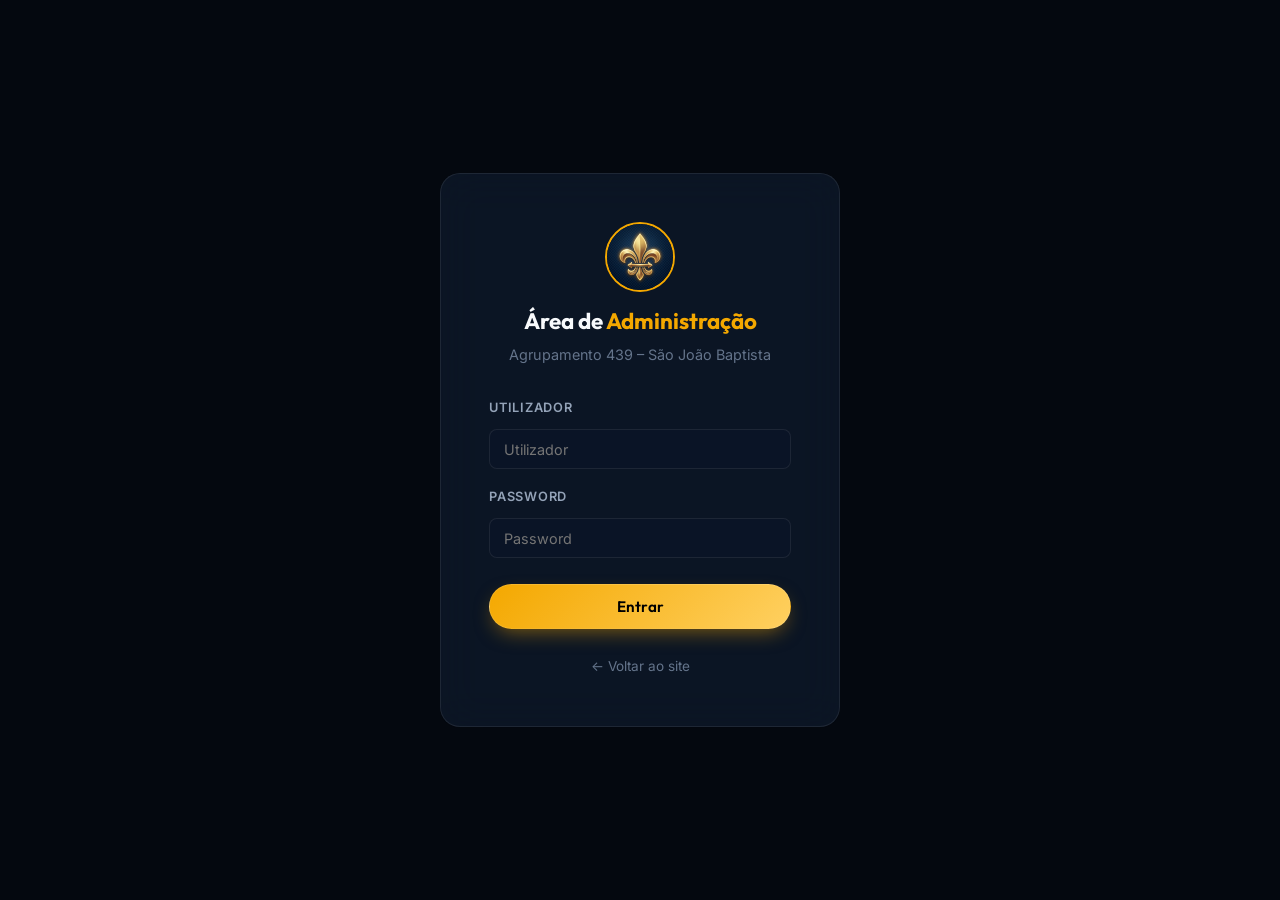
==== commit af50aa84: "chore(portfolio): bulk enhance and gsd-audit-fix completion" ====
--- a/admin.html
+++ b/admin.html
@@ -76,6 +76,9 @@
         <button class="sidebar-link" data-section="visits" onclick="navigateTo('visits')">
           <span class="icon">👥</span> Visitantes
         </button>
+        <button class="sidebar-link" data-section="caixatempo" onclick="navigateTo('caixatempo')">
+          <span class="icon">⌛</span> Caixa do Tempo
+        </button>
         <button class="sidebar-link" data-section="recruitment" onclick="navigateTo('recruitment')">
           <span class="icon">📢</span> Recrutamento
         </button>
@@ -94,6 +97,9 @@
         <div class="sidebar-section-label">Configuração</div>
         <button class="sidebar-link" data-section="settings" onclick="navigateTo('settings')">
           <span class="icon">⚙️</span> Definições Admin
+        </button>
+        <button class="sidebar-link" data-section="ai-settings" onclick="navigateTo('ai-settings')">
+          <span class="icon">🤖</span> AI Engine & RAG
         </button>
       </nav>
 
--- a/css/style.css
+++ b/css/style.css
@@ -48,16 +48,17 @@
   --r-full: 9999px;
 
   /* Shadows */
-  --shadow-sm: 0 2px 8px rgba(0,0,0,0.1);
-  --shadow-md: 0 4px 20px rgba(0,0,0,0.15);
-  --shadow-lg: 0 8px 40px rgba(0,0,0,0.2);
-  --shadow-glow: 0 0 30px rgba(var(--c-primary-rgb), 0.3);
+  --shadow-sm: 0 4px 10px rgba(0,0,0,0.08);
+  --shadow-md: 0 10px 30px rgba(0,0,0,0.12);
+  --shadow-lg: 0 20px 50px rgba(0,0,0,0.25);
+  --shadow-glow: 0 0 35px rgba(var(--c-primary-rgb), 0.4);
+  --shadow-glass: 0 8px 32px 0 rgba(0, 0, 0, 0.37);
 
   /* Transitions */
-  --t-fast: 0.15s ease;
-  --t-med: 0.3s ease;
-  --t-slow: 0.5s ease;
-  --t-spring: 0.4s cubic-bezier(0.34, 1.56, 0.64, 1);
+  --t-fast: 0.2s ease;
+  --t-med: 0.4s cubic-bezier(0.4, 0, 0.2, 1);
+  --t-slow: 0.6s cubic-bezier(0.4, 0, 0.2, 1);
+  --t-spring: 0.5s cubic-bezier(0.175, 0.885, 0.32, 1.275);
 }
 
 /* ---------- SECTION THEMES ---------- */
@@ -84,19 +85,19 @@
 
 /* ---------- DARK THEME (default) ---------- */
 [data-theme="dark"] {
-  --bg-primary: #0D1B2A;
-  --bg-secondary: #132238;
-  --bg-card: rgba(25, 42, 70, 0.7);
-  --bg-card-hover: rgba(35, 55, 88, 0.85);
-  --bg-glass: rgba(19, 34, 56, 0.6);
-  --bg-nav: rgba(13, 27, 42, 0.92);
-  --text-primary: #F0F4F8;
-  --text-secondary: #A0B4CC;
-  --text-muted: #6B8299;
-  --border-color: rgba(160, 180, 210, 0.12);
-  --border-glow: rgba(var(--c-primary-rgb), 0.4);
-  --input-bg: rgba(25, 42, 70, 0.5);
-  --overlay: rgba(13, 27, 42, 0.85);
+  --bg-primary: #04080F;
+  --bg-secondary: #0A1128;
+  --bg-card: rgba(18, 30, 50, 0.6);
+  --bg-card-hover: rgba(25, 45, 75, 0.75);
+  --bg-glass: rgba(10, 20, 40, 0.7);
+  --bg-nav: rgba(4, 8, 15, 0.85);
+  --text-primary: #F8FAFC;
+  --text-secondary: #94A3B8;
+  --text-muted: #64748B;
+  --border-color: rgba(255, 255, 255, 0.08);
+  --border-glow: rgba(var(--c-primary-rgb), 0.5);
+  --input-bg: rgba(15, 25, 45, 0.6);
+  --overlay: rgba(2, 6, 12, 0.9);
 }
 
 /* Dark Theme Specific Overrides */
@@ -215,14 +216,17 @@
 }
 
 .btn-primary {
-  background: linear-gradient(135deg, var(--c-primary), var(--c-primary-light));
-  color: var(--c-navy-deep);
-  box-shadow: 0 4px 15px rgba(var(--c-primary-rgb), 0.35);
+  background: linear-gradient(135deg, var(--c-primary) 0%, var(--c-primary-light) 100%);
+  color: #000;
+  box-shadow: 0 8px 20px -6px rgba(var(--c-primary-rgb), 0.5);
+  backdrop-filter: blur(4px);
+  -webkit-backdrop-filter: blur(4px);
+  border: 1px solid rgba(255, 255, 255, 0.1);
 }
 .btn-primary:hover {
-  transform: translateY(-2px) scale(1.03);
-  box-shadow: 0 6px 25px rgba(var(--c-primary-rgb), 0.5);
-  color: var(--c-navy-deep);
+  transform: translateY(-3px) scale(1.05);
+  box-shadow: 0 12px 30px -8px rgba(var(--c-primary-rgb), 0.7);
+  filter: brightness(1.1);
 }
 
 .btn-outline {
@@ -715,9 +719,11 @@
   border: 1px solid var(--border-color);
   border-radius: var(--r-lg);
   overflow: hidden;
-  backdrop-filter: blur(10px);
+  backdrop-filter: blur(16px) saturate(180%);
+  -webkit-backdrop-filter: blur(16px) saturate(180%);
   transition: all var(--t-spring);
   cursor: pointer;
+  box-shadow: var(--shadow-sm);
 }
 
 .news-card:hover {
@@ -2238,21 +2244,84 @@
 
 .archive-img-wrapper {
   width: 100%;
-  height: 220px;
+  height: 200px;
   overflow: hidden;
-  background: #1a1a1a;
+  position: relative;
+}
+
+/* Novo estilo para o carrossel da Caixa do Tempo */
+.archive-carousel-controls {
+  position: absolute;
+  top: 50%;
+  left: 0;
+  right: 0;
+  transform: translateY(-50%);
+  display: flex;
+  justify-content: space-between;
+  padding: 0 10px;
+  pointer-events: none;
+  opacity: 0;
+  transition: opacity 0.3s ease;
+  z-index: 10;
+}
+
+.archive-card:hover .archive-carousel-controls {
+  opacity: 1;
+}
+
+.carousel-btn {
+  width: 32px;
+  height: 32px;
+  border-radius: 50%;
+  background: rgba(var(--c-navy-deep-rgb), 0.6);
+  backdrop-filter: blur(4px);
+  border: 1px solid rgba(255, 255, 255, 0.2);
+  color: #fff;
+  display: flex;
+  align-items: center;
+  justify-content: center;
   cursor: pointer;
-  position: relative;
+  pointer-events: auto;
+  font-size: 1.2rem;
+  transition: all 0.2s ease;
+  padding: 0;
+  line-height: 1;
+}
+
+.carousel-btn:hover {
+  background: var(--c-primary);
+  color: var(--c-navy-deep);
+  transform: scale(1.1);
+}
+
+.archive-carousel-dots {
+  position: absolute;
+  bottom: 10px;
+  left: 50%;
+  transform: translateX(-50%);
+  display: flex;
+  gap: 6px;
+  z-index: 10;
+}
+
+.carousel-dot {
+  width: 6px;
+  height: 6px;
+  border-radius: 50%;
+  background: rgba(255, 255, 255, 0.4);
+  transition: all 0.3s ease;
+}
+
+.carousel-dot.active {
+  background: var(--c-primary);
+  transform: scale(1.3);
+  box-shadow: 0 0 8px var(--c-primary);
 }
 
 .archive-img-wrapper::after {
-  content: '??';
+  content: '';
   position: absolute;
   inset: 0;
-  display: flex;
-  align-items: center;
-  justify-content: center;
-  font-size: 2rem;
   background: rgba(0,0,0,0.4);
   opacity: 0;
   transition: opacity var(--t-med);
@@ -2779,3 +2848,209 @@
   font-size: 0.85rem;
   color: var(--text-muted);
 }
+
+/* ============================================================
+   ANIMATIONS & REVEAL
+   ============================================================ */
+.reveal-init {
+  opacity: 0;
+  transform: translateY(30px) scale(0.98);
+  transition: opacity 0.8s ease, transform 0.8s var(--t-spring);
+  will-change: opacity, transform;
+}
+
+.reveal-init.revealed {
+  opacity: 1;
+  transform: translateY(0) scale(1);
+}
+
+/* Delay for children reveal */
+.news-grid .news-card:nth-child(2) { transition-delay: 0.1s; }
+.news-grid .news-card:nth-child(3) { transition-delay: 0.2s; }
+
+.stats-row .stat-item:nth-child(2) { transition-delay: 0.1s; }
+.stats-row .stat-item:nth-child(3) { transition-delay: 0.2s; }
+.stats-row .stat-item:nth-child(4) { transition-delay: 0.3s; }
+
+@keyframes fadeInDown {
+  from { opacity: 0; transform: translateY(-20px); }
+  to { opacity: 1; transform: translateY(0); }
+}
+
+@keyframes fadeInUp {
+  from { opacity: 0; transform: translateY(30px); }
+  to { opacity: 1; transform: translateY(0); }
+}
+
+@keyframes fadeInScale {
+  from { opacity: 0; transform: scale(0.95); }
+  to { opacity: 1; transform: scale(1); }
+}
+
+@keyframes bounce {
+  0%, 20%, 50%, 80%, 100% { transform: translateY(0) translateX(-50%); }
+  40% { transform: translateY(-10px) translateX(-50%); }
+  60% { transform: translateY(-5px) translateX(-50%); }
+}
+
+@keyframes scroll-dot {
+  0% { transform: translateY(0); opacity: 1; }
+  100% { transform: translateY(20px); opacity: 0; }
+}
+
+/* ============================================================
+   AI CHATBOT WIDGET
+   ============================================================ */
+.ai-bot-widget {
+  position: fixed;
+  bottom: 2rem;
+  right: 2rem;
+  z-index: 2000;
+  display: flex;
+  flex-direction: column;
+  align-items: flex-end;
+  pointer-events: none;
+}
+
+.ai-bot-bubble {
+  width: 60px;
+  height: 60px;
+  border-radius: 50%;
+  background: linear-gradient(135deg, var(--c-primary), var(--c-primary-light));
+  display: flex;
+  align-items: center;
+  justify-content: center;
+  font-size: 1.5rem;
+  cursor: pointer;
+  box-shadow: var(--shadow-glow), var(--shadow-lg);
+  pointer-events: auto;
+  transition: all var(--t-spring);
+  border: 2px solid rgba(255, 255, 255, 0.2);
+}
+
+.ai-bot-bubble:hover {
+  transform: scale(1.1) rotate(5deg);
+}
+
+.ai-bot-window {
+  width: 350px;
+  height: 500px;
+  background: var(--bg-glass);
+  backdrop-filter: blur(24px) saturate(160%);
+  -webkit-backdrop-filter: blur(24px) saturate(160%);
+  border: 1px solid var(--border-color);
+  border-radius: var(--r-lg);
+  box-shadow: var(--shadow-lg);
+  display: none;
+  flex-direction: column;
+  overflow: hidden;
+  margin-bottom: 1rem;
+  pointer-events: auto;
+  animation: fadeInOut 0.4s var(--t-med) both;
+}
+
+.ai-bot-window.open {
+  display: flex;
+}
+
+.ai-bot-header {
+  padding: 1rem;
+  background: rgba(var(--c-primary-rgb), 0.1);
+  border-bottom: 1px solid var(--border-color);
+  display: flex;
+  align-items: center;
+  justify-content: space-between;
+}
+
+.ai-bot-header h4 {
+  font-size: 1rem;
+  color: var(--c-primary);
+  display: flex;
+  align-items: center;
+  gap: 0.5rem;
+}
+
+.ai-bot-close {
+  background: none;
+  border: none;
+  color: var(--text-muted);
+  cursor: pointer;
+  font-size: 1.2rem;
+}
+
+.ai-bot-messages {
+  flex: 1;
+  padding: 1rem;
+  overflow-y: auto;
+  display: flex;
+  flex-direction: column;
+  gap: 0.75rem;
+}
+
+.message {
+  padding: 0.8rem 1rem;
+  border-radius: var(--r-md);
+  max-width: 85%;
+  font-size: 0.9rem;
+  line-height: 1.4;
+  position: relative;
+}
+
+.message.bot {
+  background: var(--bg-card);
+  align-self: flex-start;
+  color: var(--text-primary);
+  border-bottom-left-radius: 0;
+}
+
+.message.user {
+  background: var(--c-primary);
+  color: #000;
+  align-self: flex-end;
+  border-bottom-right-radius: 0;
+  font-weight: 500;
+}
+
+.ai-bot-input-area {
+  padding: 1rem;
+  border-top: 1px solid var(--border-color);
+  display: flex;
+  gap: 0.5rem;
+}
+
+.ai-bot-input {
+  flex: 1;
+  background: var(--input-bg);
+  border: 1px solid var(--border-color);
+  border-radius: var(--r-full);
+  padding: 0.6rem 1rem;
+  color: var(--text-primary);
+  font-size: 0.9rem;
+  outline: none;
+}
+
+.ai-bot-send {
+  background: var(--c-primary);
+  color: #000;
+  border: none;
+  width: 38px;
+  height: 38px;
+  border-radius: 50%;
+  cursor: pointer;
+  display: flex;
+  align-items: center;
+  justify-content: center;
+}
+
+@keyframes fadeInOut {
+  from { opacity: 0; transform: translateY(20px) scale(0.95); }
+  to { opacity: 1; transform: translateY(0) scale(1); }
+}
+
+@media (max-width: 480px) {
+  .ai-bot-window {
+    width: calc(100vw - 2rem);
+    right: 1rem;
+    bottom: 5rem;
+  }
+}
--- a/css/admin.css
+++ b/css/admin.css
@@ -165,6 +165,22 @@
   box-shadow: 0 4px 20px rgba(0,0,0,0.15);
 }
 
+.admin-card {
+  background: var(--bg-card);
+  border: 1px solid var(--border-color);
+  border-radius: 16px;
+  padding: 2rem;
+  backdrop-filter: blur(10px);
+  margin-bottom: 2rem;
+  animation: slideUp 0.4s ease-out;
+}
+
+@keyframes slideUp {
+  from { opacity: 0; transform: translateY(20px); }
+  to { opacity: 1; transform: translateY(0); }
+}
+
+
 .stat-card .stat-icon {
   font-size: 1.5rem;
   margin-bottom: 0.5rem;
@@ -286,6 +302,10 @@
 
 .modal-overlay.active {
   display: flex;
+}
+
+#picker-overlay {
+  z-index: 1100; /* Garantir que o seletor de imagens fique por cima de outros modais */
 }
 
 .modal {
@@ -490,3 +510,88 @@
   border-color: var(--c-gold);
 }
 
+/* ---------- FORM ELEMENTS (admin panel forms outside modals) ---------- */
+.form-group {
+  display: flex;
+  flex-direction: column;
+  gap: 0.45rem;
+  margin-bottom: 1.1rem;
+}
+
+.form-group label {
+  font-size: 0.8rem;
+  font-weight: 600;
+  color: var(--text-secondary);
+  text-transform: uppercase;
+  letter-spacing: 0.06em;
+}
+
+.form-group input[type="text"],
+.form-group input[type="number"],
+.form-group input[type="url"],
+.form-group input[type="datetime-local"],
+.form-group input[type="password"],
+.form-group input[type="email"],
+.form-group input[type="file"],
+.form-group select,
+.form-group textarea {
+  width: 100%;
+  padding: 0.65rem 0.9rem;
+  background: rgba(10, 20, 40, 0.5);
+  border: 1px solid var(--border-color);
+  border-radius: 8px;
+  color: var(--text-primary);
+  font-family: 'Inter', sans-serif;
+  font-size: 0.9rem;
+  transition: border-color 0.2s ease, box-shadow 0.2s ease;
+  box-sizing: border-box;
+}
+
+.form-group input:focus,
+.form-group select:focus,
+.form-group textarea:focus {
+  outline: none;
+  border-color: var(--c-gold);
+  box-shadow: 0 0 0 3px rgba(244, 168, 0, 0.12);
+}
+
+.form-group textarea {
+  resize: vertical;
+  min-height: 90px;
+  line-height: 1.5;
+}
+
+.form-group small {
+  font-size: 0.78rem;
+  color: var(--text-muted);
+}
+
+/* Timeline sub-items action button — dark-theme compatible */
+.action-btn-open {
+  display: inline-flex;
+  align-items: center;
+  gap: 0.35rem;
+  padding: 0.35rem 0.8rem;
+  background: rgba(244, 168, 0, 0.08);
+  color: var(--c-gold);
+  border: 1px solid rgba(244, 168, 0, 0.22);
+  border-radius: 6px;
+  font-size: 0.82rem;
+  font-weight: 500;
+  cursor: pointer;
+  font-family: inherit;
+  transition: background 0.2s ease, border-color 0.2s ease;
+}
+
+.action-btn-open:hover {
+  background: rgba(244, 168, 0, 0.18);
+  border-color: var(--c-gold);
+}
+
+.archive-img-row { margin-bottom: 0.75rem; transition: all 0.2s ease; }
+.archive-img-row:hover { background: rgba(244,168,0,0.04); border-radius: 8px; }
+
+.sortable { cursor: pointer; user-select: none; transition: background 0.2s ease; }
+.sortable:hover { background: rgba(244, 168, 0, 0.1); }
+.admin-filter-select { background: rgba(10, 20, 40, 0.5); border: 1px solid var(--border-color); color: var(--text-primary); padding: 0.35rem 0.6rem; border-radius: 6px; font-size: 0.85rem; outline: none; cursor: pointer; transition: border-color 0.2s ease; }
+.admin-filter-select:focus { border-color: var(--c-gold); }
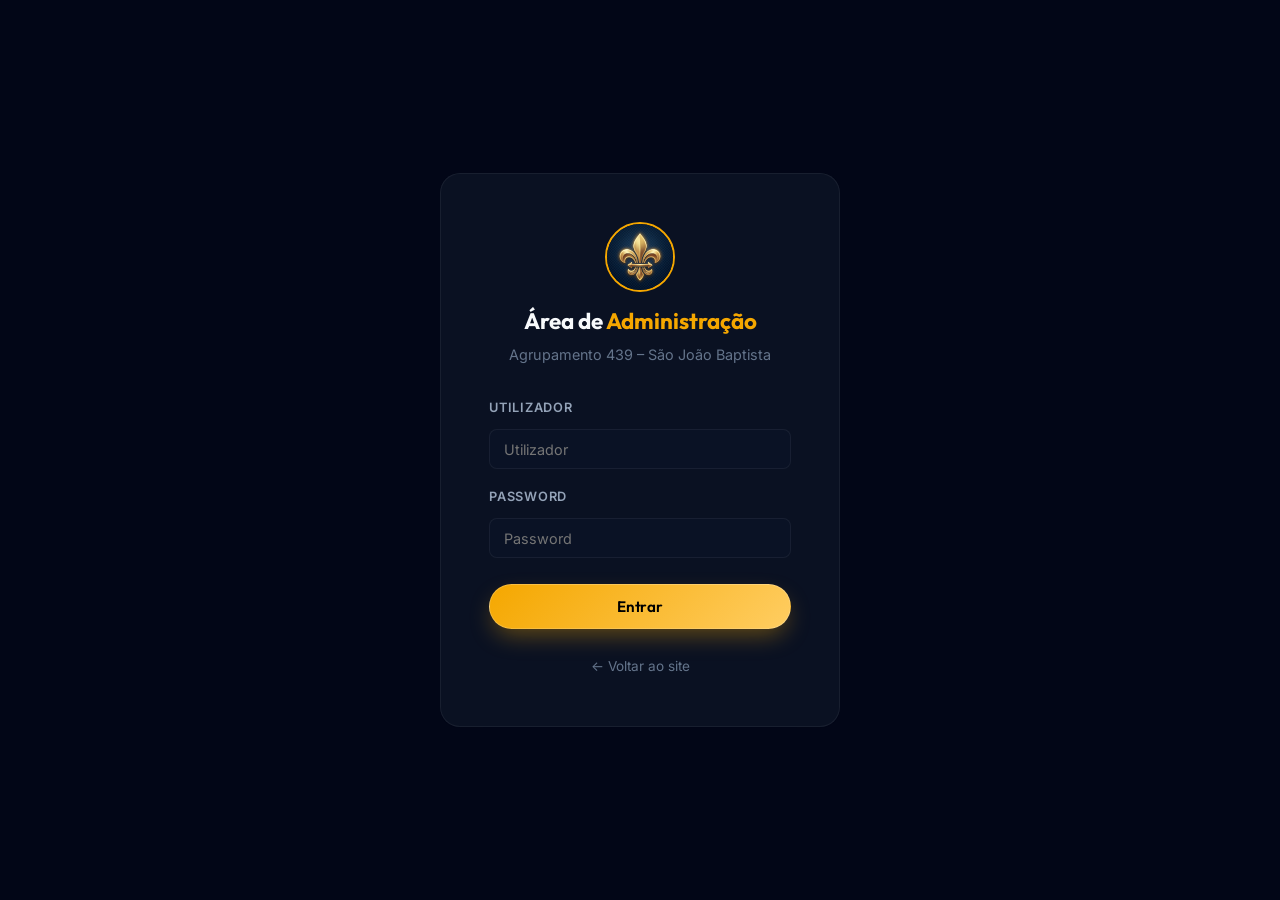
==== commit 4dd359f9: "commit" ====
--- a/admin.html
+++ b/admin.html
@@ -59,7 +59,7 @@
           <span class="icon">📰</span> Notícias / Avisos
         </button>
         <button class="sidebar-link" data-section="hero" onclick="navigateTo('hero')">
-          <span class="icon">✨</span> Destaques Hero
+          <span class="icon">✨</span> Página Inicial / Títulos
         </button>
         <button class="sidebar-link" data-section="events" onclick="navigateTo('events')">
           <span class="icon">📅</span> Eventos
@@ -81,9 +81,6 @@
         </button>
         <button class="sidebar-link" data-section="recruitment" onclick="navigateTo('recruitment')">
           <span class="icon">📢</span> Recrutamento
-        </button>
-        <button class="sidebar-link" data-section="pages" onclick="navigateTo('pages')">
-          <span class="icon">🌐</span> Páginas
         </button>
 
         <div class="sidebar-section-label">Comunicação</div>
@@ -124,6 +121,9 @@
     </main>
   </div>
 
+  <script src="js/security-utils.js"></script>
+  <script src="js/ai-service.js"></script>
+  <script src="js/timeline-data.js"></script>
   <script src="js/songs-data.js"></script>
   <script src="js/visits-data.js"></script>
   <script src="js/admin.js"></script>
--- a/css/style.css
+++ b/css/style.css
@@ -8,57 +8,65 @@
 
 /* ---------- CSS CUSTOM PROPERTIES ---------- */
 :root {
-  /* Scout Colors - Base Reference */
-  --c-navy: #1B3A6B;
-  --c-navy-deep: #0D1B2A;
-  --c-gold: #F4A800;
-  --c-gold-light: #FFD060;
-  --c-green: #2E7D32;
-  --c-green-light: #4CAF50;
-  --c-red-scout: #C62828;
-  --c-lobitos: #FF9800;
-  --c-exploradores: #1976D2;
-  --c-pioneiros: #E53935;
-  --c-caminheiros: #388E3C;
-
-  /* Theme Dynamic Colors (Defaults to Gold) */
+  /* Scout Colors - HSL Base */
+  --h-navy: 218;
+  --h-gold: 41;
+  --h-green: 124;
+  --h-red: 0;
+
+  --c-navy: hsl(var(--h-navy), 60%, 26%);
+  --c-navy-deep: hsl(var(--h-navy), 53%, 11%);
+  --c-gold: hsl(var(--h-gold), 100%, 48%);
+  --c-gold-light: hsl(var(--h-gold), 100%, 69%);
+  --c-green: hsl(var(--h-green), 45%, 34%);
+  --c-green-light: hsl(var(--h-green), 47%, 48%);
+  --c-red-scout: hsl(var(--h-red), 66%, 47%);
+
+  /* Section Colors */
+  --c-lobitos: hsl(36, 100%, 50%);
+  --c-exploradores: hsl(210, 79%, 46%);
+  --c-pioneiros: hsl(1, 78%, 55%);
+  --c-caminheiros: hsl(123, 44%, 39%);
+
+  /* Theme Dynamic Colors */
   --c-primary: var(--c-gold);
-  --c-primary-rgb: 244, 168, 0;
+  --c-primary-hsl: var(--h-gold), 100%, 48%;
   --c-primary-light: var(--c-gold-light);
 
-  /* Typography */
+  /* Typography - Precise & Modern */
   --f-heading: 'Outfit', sans-serif;
-  --f-body: 'Inter', sans-serif;
-
-  /* Spacing */
+  --f-body: 'Plus Jakarta Sans', sans-serif;
+  --f-mono: 'JetBrains Mono', monospace;
+
+  /* Spacing - Linear Inspired */
   --s-xs: 0.25rem;
   --s-sm: 0.5rem;
   --s-md: 1rem;
   --s-lg: 1.5rem;
   --s-xl: 2rem;
-  --s-2xl: 3rem;
-  --s-3xl: 4rem;
-  --s-4xl: 6rem;
-
-  /* Border Radius */
+  --s-2xl: 3.5rem;
+  --s-3xl: 5rem;
+  --s-4xl: 8rem;
+
+  /* Border Radius - Refined */
   --r-sm: 8px;
-  --r-md: 12px;
-  --r-lg: 20px;
-  --r-xl: 28px;
+  --r-md: 14px;
+  --r-lg: 24px;
+  --r-xl: 32px;
   --r-full: 9999px;
 
-  /* Shadows */
-  --shadow-sm: 0 4px 10px rgba(0,0,0,0.08);
-  --shadow-md: 0 10px 30px rgba(0,0,0,0.12);
-  --shadow-lg: 0 20px 50px rgba(0,0,0,0.25);
-  --shadow-glow: 0 0 35px rgba(var(--c-primary-rgb), 0.4);
-  --shadow-glass: 0 8px 32px 0 rgba(0, 0, 0, 0.37);
+  /* Shadows - Multi-layered & Soft */
+  --shadow-sm: 0 2px 4px rgba(0,0,0,0.05), 0 1px 2px rgba(0,0,0,0.1);
+  --shadow-md: 0 10px 15px -3px rgba(0,0,0,0.1), 0 4px 6px -2px rgba(0,0,0,0.05);
+  --shadow-lg: 0 25px 50px -12px rgba(0,0,0,0.25);
+  --shadow-glow: 0 0 40px hsla(var(--c-primary-hsl), 0.3);
+  --shadow-glass: 0 8px 32px 0 rgba(0, 0, 0, 0.3), inset 0 0 0 1px rgba(255, 255, 255, 0.05);
 
   /* Transitions */
-  --t-fast: 0.2s ease;
-  --t-med: 0.4s cubic-bezier(0.4, 0, 0.2, 1);
-  --t-slow: 0.6s cubic-bezier(0.4, 0, 0.2, 1);
-  --t-spring: 0.5s cubic-bezier(0.175, 0.885, 0.32, 1.275);
+  --t-fast: 0.15s ease;
+  --t-med: 0.3s cubic-bezier(0.4, 0, 0.2, 1);
+  --t-slow: 0.5s cubic-bezier(0.4, 0, 0.2, 1);
+  --t-spring: 0.5s cubic-bezier(0.175, 0.885, 0.32, 1.2);
 }
 
 /* ---------- SECTION THEMES ---------- */
@@ -85,45 +93,58 @@
 
 /* ---------- DARK THEME (default) ---------- */
 [data-theme="dark"] {
-  --bg-primary: #04080F;
-  --bg-secondary: #0A1128;
-  --bg-card: rgba(18, 30, 50, 0.6);
-  --bg-card-hover: rgba(25, 45, 75, 0.75);
-  --bg-glass: rgba(10, 20, 40, 0.7);
-  --bg-nav: rgba(4, 8, 15, 0.85);
-  --text-primary: #F8FAFC;
-  --text-secondary: #94A3B8;
-  --text-muted: #64748B;
-  --border-color: rgba(255, 255, 255, 0.08);
-  --border-glow: rgba(var(--c-primary-rgb), 0.5);
-  --input-bg: rgba(15, 25, 45, 0.6);
-  --overlay: rgba(2, 6, 12, 0.9);
+  --bg-primary: #020617; /* Slate 950 */
+  --bg-secondary: #0f172a; /* Slate 900 */
+  --bg-card: hsla(222, 47%, 11%, 0.7);
+  --bg-card-hover: hsla(222, 47%, 15%, 0.8);
+  --bg-glass: hsla(222, 47%, 4%, 0.8);
+  --bg-nav: hsla(222, 47%, 2%, 0.85);
+  --text-primary: #f8fafc;
+  --text-secondary: #94a3b8;
+  --text-muted: #64748b;
+  --border-color: hsla(0, 0%, 100%, 0.06);
+  --border-glow: hsla(var(--c-primary-hsl), 0.4);
+  --input-bg: hsla(222, 47%, 6%, 0.6);
+  --overlay: hsla(222, 47%, 2%, 0.95);
 }
 
 /* Dark Theme Specific Overrides */
-[data-theme="dark"][data-section-theme="lobitos"] { --bg-primary: #1A120B; --bg-secondary: #251D14; --bg-card: rgba(40, 30, 20, 0.7); }
-[data-theme="dark"][data-section-theme="exploradores"] { --bg-primary: #0B131A; --bg-secondary: #141D25; --bg-card: rgba(20, 30, 40, 0.7); }
-[data-theme="dark"][data-section-theme="pioneiros"] { --bg-primary: #1A0B0B; --bg-secondary: #251414; --bg-card: rgba(40, 20, 20, 0.7); }
-[data-theme="dark"][data-section-theme="caminheiros"] { --bg-primary: #0B1A0B; --bg-secondary: #142514; --bg-card: rgba(20, 40, 20, 0.7); }
+[data-theme="dark"][data-section-theme="lobitos"] { --bg-primary: #1A120B; --bg-secondary: #251D14; --bg-card: hsla(30, 33%, 12%, 0.7); }
+[data-theme="dark"][data-section-theme="exploradores"] { --bg-primary: #0B131A; --bg-secondary: #141D25; --bg-card: hsla(210, 33%, 12%, 0.7); }
+[data-theme="dark"][data-section-theme="pioneiros"] { --bg-primary: #1A0B0B; --bg-secondary: #251414; --bg-card: hsla(0, 33%, 12%, 0.7); }
+[data-theme="dark"][data-section-theme="caminheiros"] { --bg-primary: #0B1A0B; --bg-secondary: #142514; --bg-card: hsla(120, 33%, 12%, 0.7); }
 
 /* ---------- LIGHT THEME ---------- */
 [data-theme="light"] {
-  --bg-primary: #F5F0E8;
-  --bg-secondary: #EDE7DB;
-  --bg-card: rgba(255, 255, 255, 0.85);
-  --bg-card-hover: rgba(255, 255, 255, 0.95);
-  --bg-glass: rgba(255, 255, 255, 0.6);
-  --bg-nav: rgba(245, 240, 232, 0.95);
-  --text-primary: #1B3A6B;
-  --text-secondary: #4A5568;
-  --text-muted: #718096;
-  --border-color: rgba(27, 58, 107, 0.12);
-  --border-glow: rgba(var(--c-primary-rgb), 0.5);
-  --input-bg: rgba(255, 255, 255, 0.7);
-  --overlay: rgba(245, 240, 232, 0.9);
-}
-
-/* Light Theme Specific Overrides */
+  --bg-primary: #f8fafc;
+  --bg-secondary: #f1f5f9;
+  --bg-card: hsla(210, 40%, 98%, 0.8);
+  --bg-card-hover: hsla(210, 40%, 100%, 0.95);
+  --bg-glass: hsla(210, 40%, 100%, 0.6);
+  --bg-nav: hsla(210, 40%, 100%, 0.9);
+  --text-primary: #0f172a;
+  --text-secondary: #475569;
+  --text-muted: #64748b;
+  --border-color: hsla(222, 47%, 10%, 0.08);
+  --border-glow: hsla(var(--c-primary-hsl), 0.3);
+  --input-bg: hsla(0, 0%, 100%, 0.8);
+  --overlay: hsla(210, 40%, 98%, 0.9);
+}
+
+/* ---------- NOISE OVERLAY ---------- */
+body::before {
+  content: "";
+  position: fixed;
+  inset: 0;
+  width: 100%;
+  height: 100%;
+  background: url("https://grainy-gradients.vercel.app/noise.svg");
+  filter: contrast(150%) brightness(100%);
+  opacity: 0.04;
+  z-index: 9999;
+  pointer-events: none;
+  mix-blend-mode: overlay;
+}
 [data-theme="light"][data-section-theme="lobitos"] { --bg-primary: #FFF8E1; --bg-secondary: #FEF3CF; --text-primary: #5D4037; }
 [data-theme="light"][data-section-theme="exploradores"] { --bg-primary: #E3F2FD; --bg-secondary: #D1E9F9; --text-primary: #0D47A1; }
 [data-theme="light"][data-section-theme="pioneiros"] { --bg-primary: #FFEBEE; --bg-secondary: #F9D1D1; --text-primary: #B71C1C; }
@@ -176,8 +197,12 @@
 }
 
 .section {
-  padding: var(--s-4xl) 0;
+  padding: var(--s-3xl) 0;
   position: relative;
+}
+
+@media (min-width: 768px) {
+  .section { padding: var(--s-4xl) 0; }
 }
 
 .section-title {
@@ -218,26 +243,29 @@
 .btn-primary {
   background: linear-gradient(135deg, var(--c-primary) 0%, var(--c-primary-light) 100%);
   color: #000;
-  box-shadow: 0 8px 20px -6px rgba(var(--c-primary-rgb), 0.5);
-  backdrop-filter: blur(4px);
-  -webkit-backdrop-filter: blur(4px);
-  border: 1px solid rgba(255, 255, 255, 0.1);
+  box-shadow: 0 10px 25px -5px hsla(var(--c-primary-hsl), 0.4);
+  backdrop-filter: blur(8px);
+  -webkit-backdrop-filter: blur(8px);
+  border: 1px solid hsla(0, 0%, 100%, 0.2);
+  letter-spacing: -0.01em;
 }
 .btn-primary:hover {
-  transform: translateY(-3px) scale(1.05);
-  box-shadow: 0 12px 30px -8px rgba(var(--c-primary-rgb), 0.7);
-  filter: brightness(1.1);
+  transform: translateY(-2px) scale(1.02);
+  box-shadow: 0 15px 35px -8px hsla(var(--c-primary-hsl), 0.5);
+  filter: brightness(1.05);
 }
 
 .btn-outline {
   background: transparent;
-  border: 2px solid var(--c-primary);
+  border: 1px solid var(--border-color);
+  color: var(--text-primary);
+  backdrop-filter: blur(4px);
+}
+.btn-outline:hover {
+  background: hsla(0, 0%, 100%, 0.05);
+  border-color: var(--c-primary);
   color: var(--c-primary);
-}
-.btn-outline:hover {
-  background: var(--c-primary);
-  color: var(--c-navy-deep);
-  transform: translateY(-2px);
+  transform: translateY(-1px);
 }
 
 .btn-sm {
@@ -311,9 +339,26 @@
 }
 
 .nav-links {
-  display: flex;
+  display: none;
   align-items: center;
   gap: var(--s-lg);
+}
+
+.nav-links.open {
+  display: flex;
+  flex-direction: column;
+  position: absolute;
+  top: 100%;
+  left: 0;
+  right: 0;
+  background: var(--bg-nav);
+  padding: var(--s-xl);
+  border-bottom: 1px solid var(--border-color);
+  box-shadow: var(--shadow-lg);
+}
+
+@media (min-width: 1024px) {
+  .nav-links { display: flex; }
 }
 
 .nav-links a {
@@ -432,11 +477,16 @@
 }
 
 .hamburger {
-  display: none;
+  display: block;
   background: none;
   border: none;
   cursor: pointer;
   padding: var(--s-sm);
+  z-index: 1001;
+}
+
+@media (min-width: 1024px) {
+  .hamburger { display: none; }
 }
 
 .hamburger span {
@@ -475,27 +525,34 @@
 .hero-bg {
   position: absolute;
   inset: 0;
-  background-image: url('../assets/hero.png');
-  background-size: cover;
-  background-position: center;
-  filter: brightness(0.4);
-  transform: scale(1.05);
-  transition: transform 8s ease;
-}
-
-.hero:hover .hero-bg {
-  transform: scale(1.1);
+  background: var(--bg-primary);
+  overflow: hidden;
+}
+
+.hero-mesh {
+  position: absolute;
+  inset: -50%;
+  width: 200%;
+  height: 200%;
+  background-image: 
+    radial-gradient(at 0% 0%, hsla(var(--h-gold), 100%, 50%, 0.15) 0, transparent 50%), 
+    radial-gradient(at 50% 0%, hsla(var(--h-navy), 100%, 50%, 0.15) 0, transparent 50%), 
+    radial-gradient(at 100% 0%, hsla(var(--h-gold), 100%, 50%, 0.15) 0, transparent 50%), 
+    radial-gradient(at 50% 50%, hsla(var(--h-navy), 100%, 20%, 0.1) 0, transparent 50%);
+  filter: blur(80px);
+  animation: mesh-rotate 30s linear infinite;
+  opacity: 0.8;
+}
+
+@keyframes mesh-rotate {
+  from { transform: rotate(0deg); }
+  to { transform: rotate(360deg); }
 }
 
 .hero-overlay {
   position: absolute;
   inset: 0;
-  background: linear-gradient(
-    180deg,
-    rgba(13, 27, 42, 0.5) 0%,
-    rgba(13, 27, 42, 0.3) 50%,
-    rgba(13, 27, 42, 0.9) 100%
-  );
+  background: radial-gradient(circle at center, transparent 0%, var(--bg-primary) 100%);
 }
 
 .hero-particles {
@@ -549,13 +606,22 @@
 /* --- Group Photo in Hero --- */
 .hero-group-photo-wrap {
   position: relative;
-  width: min(720px, 90vw);
-  margin: 0 auto 1.75rem;
-  border-radius: var(--r-xl);
+  width: min(720px, 95vw);
+  margin: 0 auto 1.5rem;
+  border-radius: var(--r-lg);
   overflow: hidden;
-  border: 3px solid rgba(var(--c-primary-rgb), 0.6);
-  box-shadow: 0 0 40px rgba(var(--c-primary-rgb), 0.25), var(--shadow-lg);
+  border: 2px solid rgba(var(--c-primary-rgb), 0.6);
+  box-shadow: 0 0 40px rgba(var(--c-primary-rgb), 0.2), var(--shadow-lg);
   animation: fadeInScale 1s ease 0.15s both;
+}
+
+@media (min-width: 768px) {
+  .hero-group-photo-wrap {
+    width: min(720px, 90vw);
+    border-radius: var(--r-xl);
+    border-width: 3px;
+    margin-bottom: 1.75rem;
+  }
 }
 
 .hero-group-photo {
@@ -710,8 +776,29 @@
 
 .news-grid {
   display: grid;
-  grid-template-columns: repeat(auto-fill, minmax(320px, 1fr));
-  gap: var(--s-lg);
+  grid-template-columns: repeat(auto-fill, minmax(300px, 1fr));
+  grid-auto-rows: auto;
+  gap: var(--s-md);
+  align-items: start;
+}
+
+/* Linear-style Glow for Hero Logo */
+.hero-logo-glow {
+  position: absolute;
+  top: 50%;
+  left: 50%;
+  transform: translate(-50%, -50%);
+  width: 200px;
+  height: 200px;
+  background: radial-gradient(circle, hsla(var(--c-primary-hsl), 0.3) 0%, transparent 70%);
+  z-index: -1;
+  filter: blur(20px);
+  animation: pulse-glow 4s ease-in-out infinite;
+}
+
+@keyframes pulse-glow {
+  0%, 100% { opacity: 0.5; transform: translate(-50%, -50%) scale(1); }
+  50% { opacity: 0.8; transform: translate(-50%, -50%) scale(1.2); }
 }
 
 .news-card {
@@ -982,7 +1069,7 @@
 /* Container for Event Cards */
 .calendar-grid {
   display: grid;
-  grid-template-columns: repeat(auto-fill, minmax(320px, 1fr));
+  grid-template-columns: repeat(auto-fill, minmax(280px, 1fr));
   gap: 30px;
   margin-top: 40px;
 }
@@ -1498,8 +1585,15 @@
    ============================================================ */
 .contact-grid {
   display: grid;
-  grid-template-columns: 1fr 1fr;
-  gap: var(--s-2xl);
+  grid-template-columns: 1fr;
+  gap: var(--s-xl);
+}
+
+@media (min-width: 768px) {
+  .contact-grid {
+    grid-template-columns: 1fr 1fr;
+    gap: var(--s-2xl);
+  }
 }
 
 .contact-cards {
@@ -2247,6 +2341,34 @@
   height: 200px;
   overflow: hidden;
   position: relative;
+  cursor: pointer; /* Indica que é clicável */
+}
+
+.archive-zoom-overlay {
+  position: absolute;
+  inset: 0;
+  background: rgba(var(--c-primary-rgb), 0.2);
+  display: flex;
+  align-items: center;
+  justify-content: center;
+  opacity: 0;
+  transition: opacity 0.3s ease;
+  z-index: 5;
+}
+
+.archive-img-wrapper:hover .archive-zoom-overlay {
+  opacity: 1;
+}
+
+.archive-zoom-overlay .icon {
+  font-size: 2rem;
+  color: white;
+  transform: scale(0.8);
+  transition: transform 0.3s var(--t-spring);
+}
+
+.archive-img-wrapper:hover .archive-zoom-overlay .icon {
+  transform: scale(1.1);
 }
 
 /* Novo estilo para o carrossel da Caixa do Tempo */
@@ -2318,18 +2440,6 @@
   box-shadow: 0 0 8px var(--c-primary);
 }
 
-.archive-img-wrapper::after {
-  content: '';
-  position: absolute;
-  inset: 0;
-  background: rgba(0,0,0,0.4);
-  opacity: 0;
-  transition: opacity var(--t-med);
-}
-
-.archive-card:hover .archive-img-wrapper::after {
-  opacity: 1;
-}
 
 .archive-img {
   width: 100%;
@@ -2805,9 +2915,22 @@
    ============================================================ */
 .scouting-intro-grid {
   display: grid;
-  grid-template-columns: repeat(auto-fit, minmax(200px, 1fr));
+  grid-template-columns: repeat(4, 1fr);
   gap: var(--s-lg);
   margin-bottom: var(--s-3xl);
+}
+
+@media (max-width: 1024px) {
+  .scouting-intro-grid {
+    grid-template-columns: repeat(2, 1fr);
+  }
+}
+
+@media (max-width: 640px) {
+  .scouting-intro-grid {
+    display: flex;
+    flex-direction: column;
+  }
 }
 
 .scouting-intro-card {
@@ -2820,8 +2943,10 @@
   display: flex;
   flex-direction: column;
   align-items: center;
+  justify-content: center; /* Centraliza verticalmente o conteúdo */
   text-align: center;
   backdrop-filter: blur(10px);
+  height: 100%; /* Ocupa toda a altura da célula da grid */
 }
 
 .scouting-intro-card:hover {
--- a/css/admin.css
+++ b/css/admin.css
@@ -287,6 +287,7 @@
 
 .action-btn.edit:hover { color: #4285F4; }
 .action-btn.delete:hover { color: #E53935; }
+.action-btn * { pointer-events: none; }
 
 /* ---------- MODAL ---------- */
 .modal-overlay {
